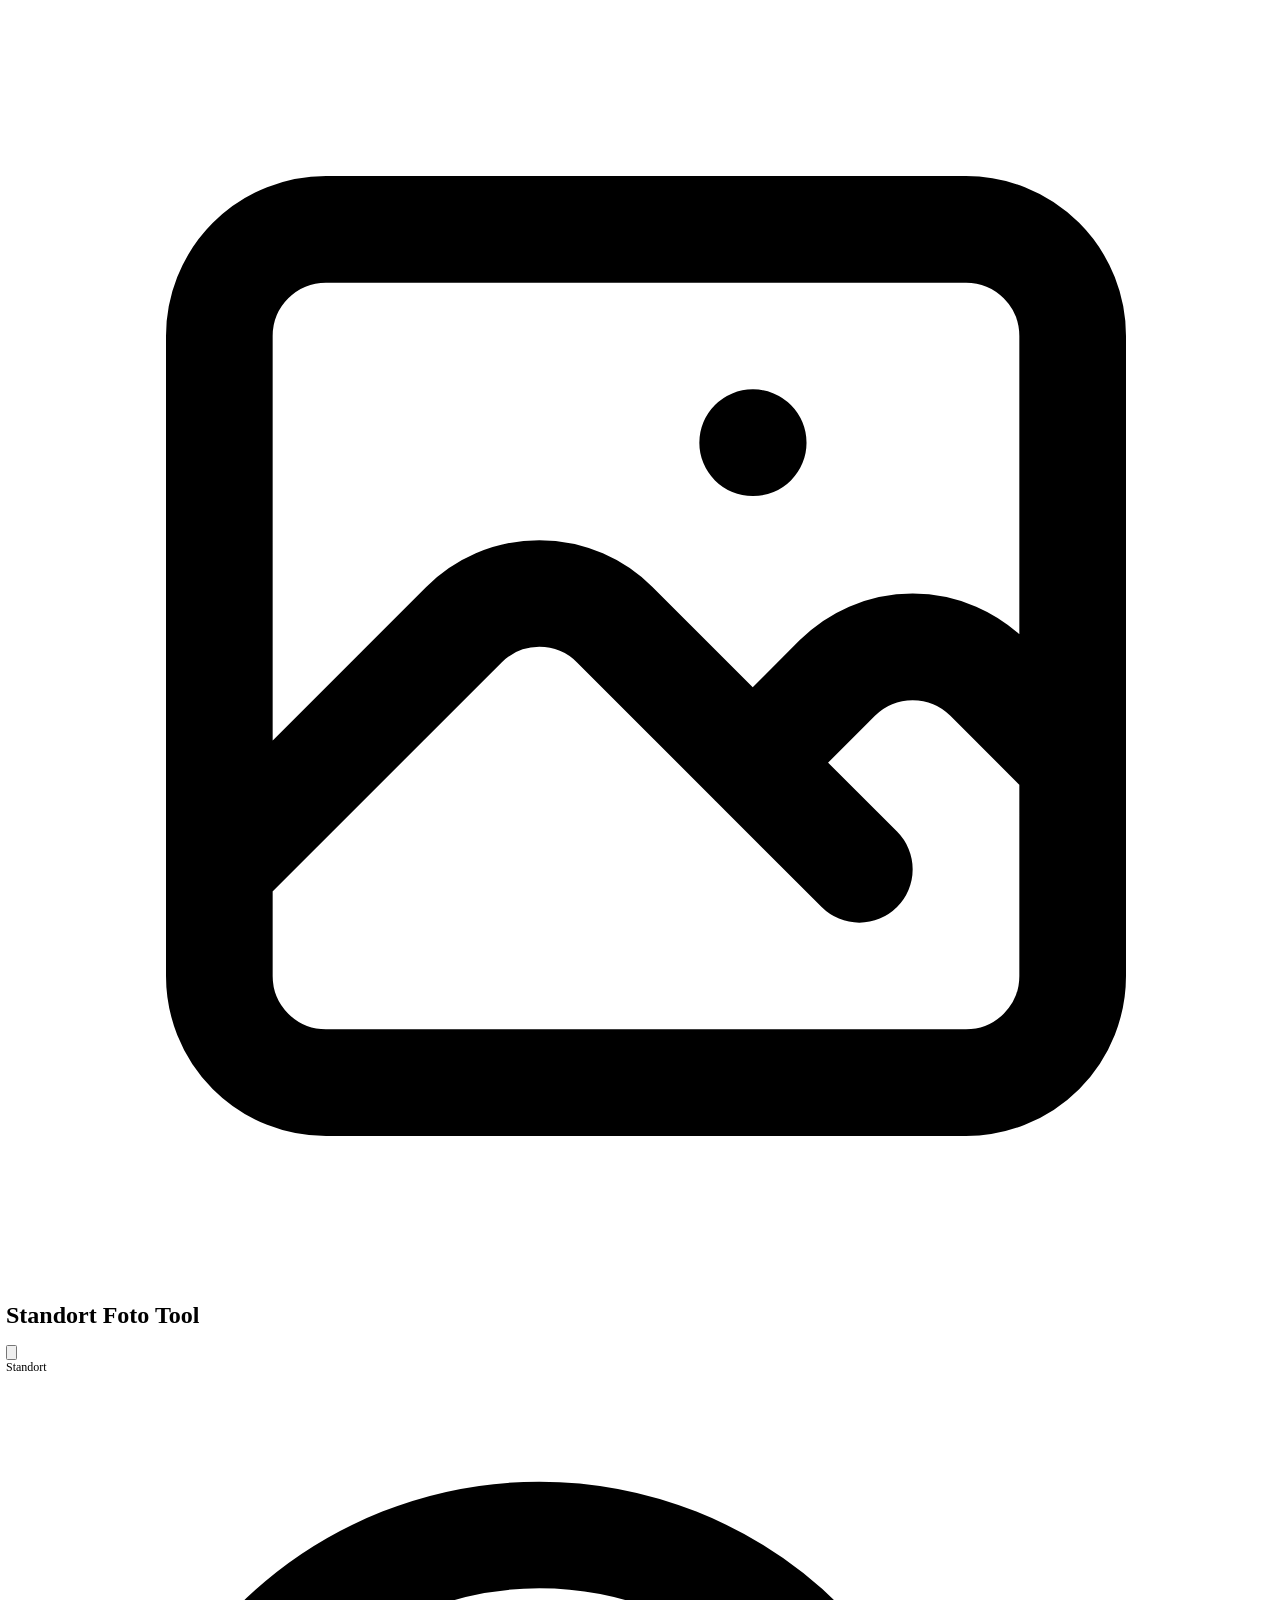
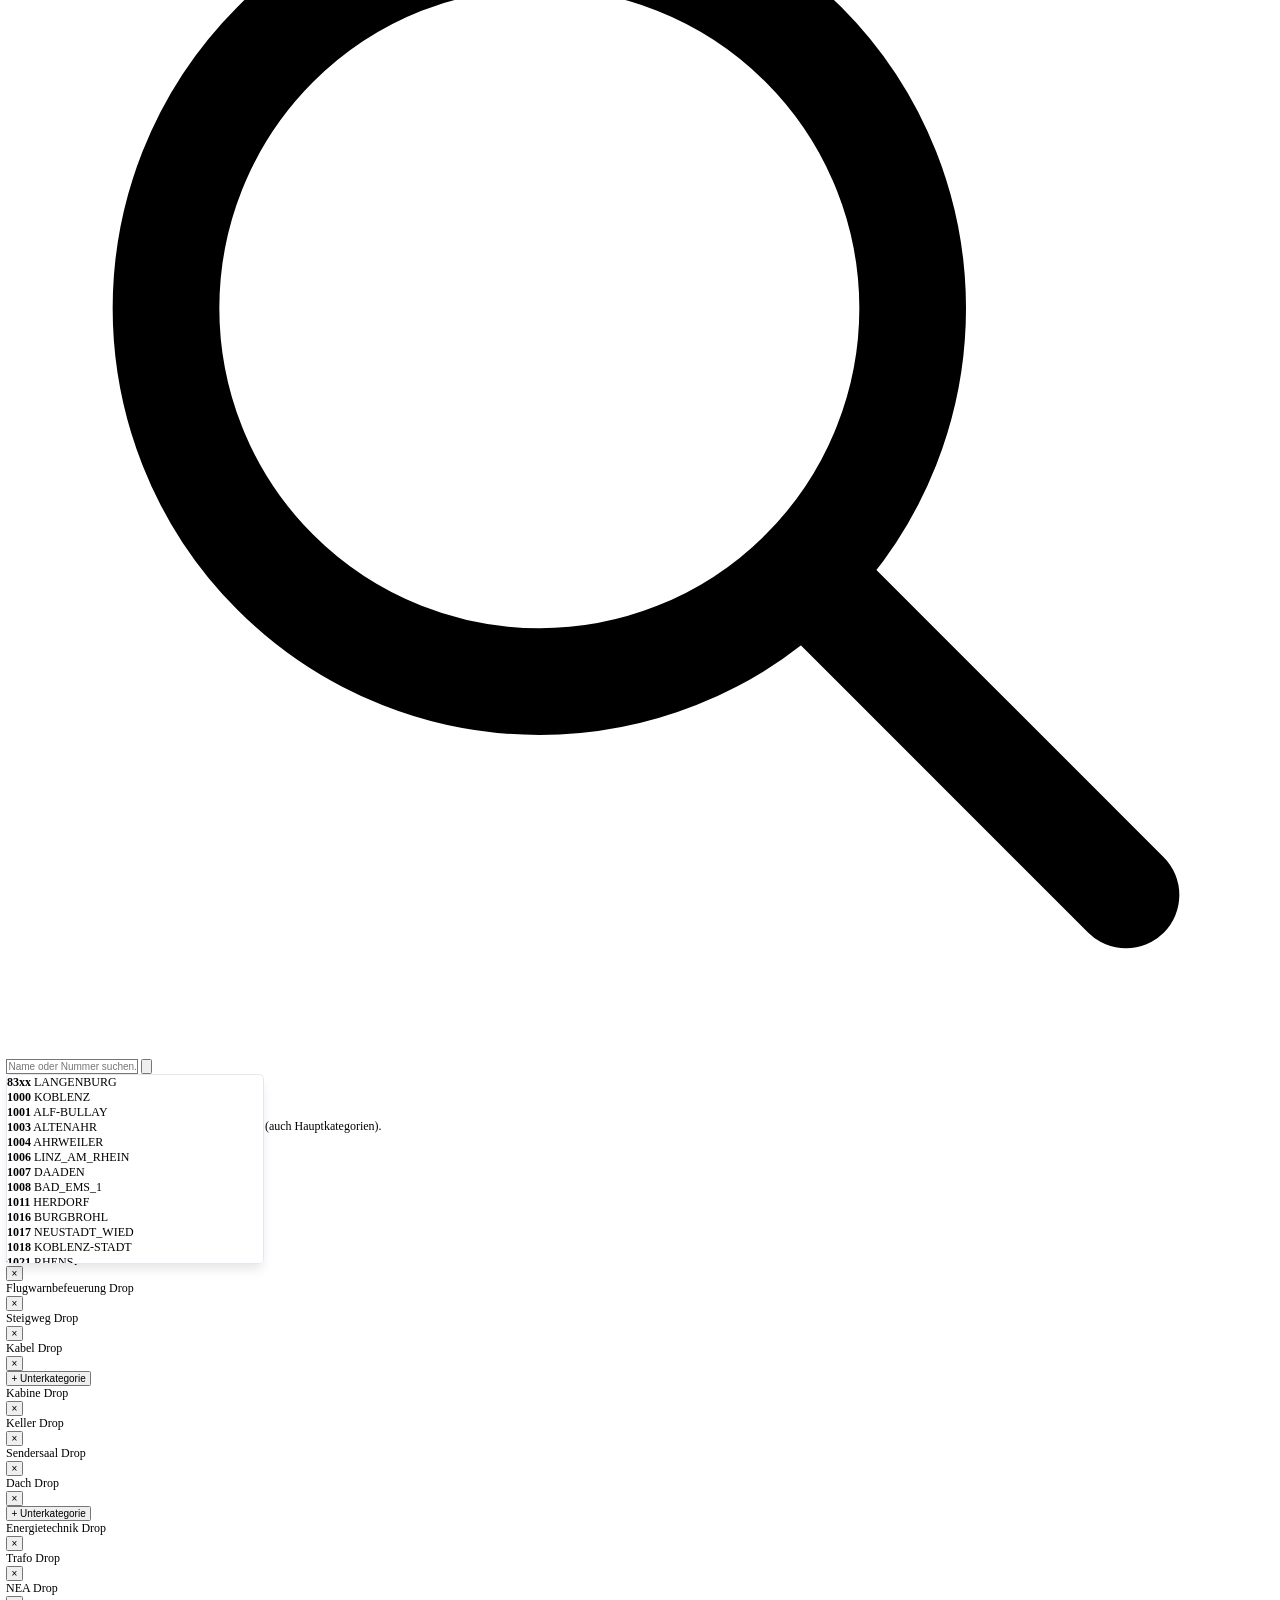
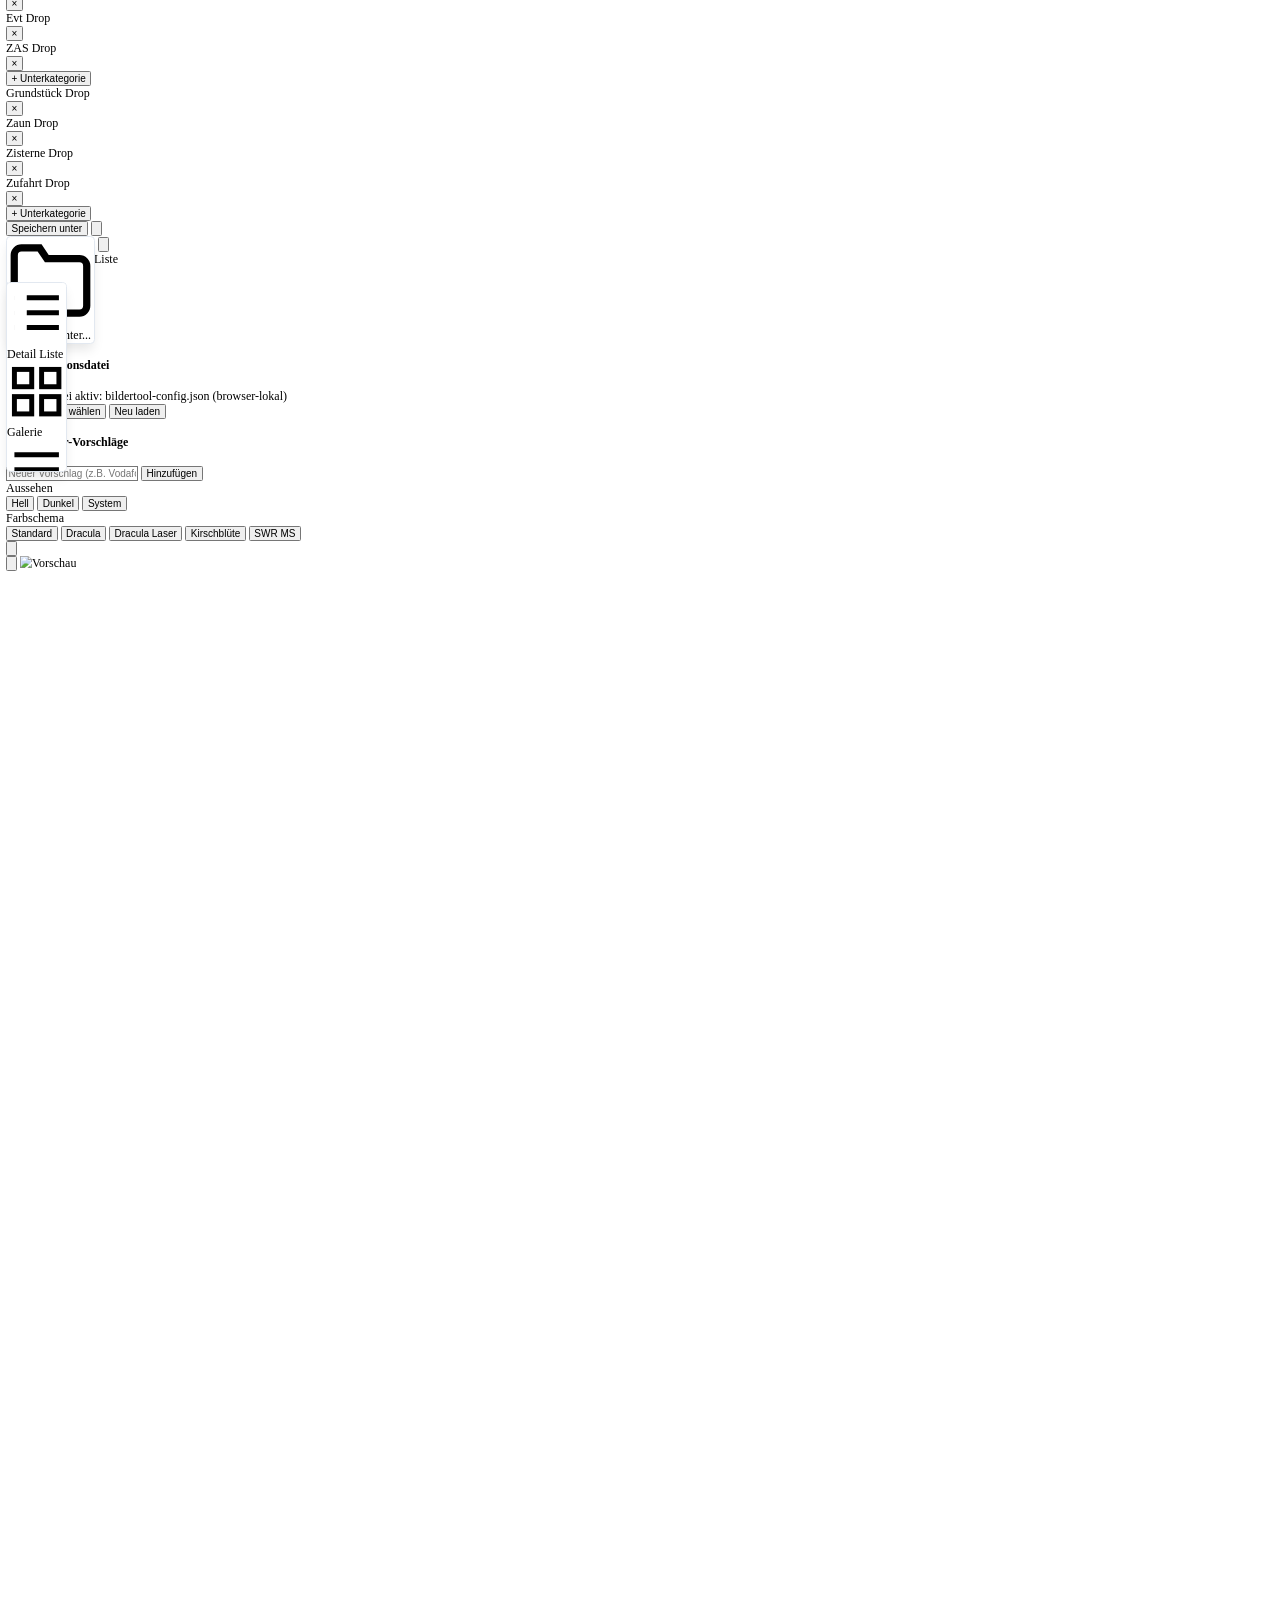
==== index.html @ aaa0185a "Rename Tool.html to index.html" ====
<!DOCTYPE html>
<html lang="de" class="light">

<head>
    <meta charset="UTF-8">
    <meta name="viewport" content="width=device-width, initial-scale=1.0">
    <title>Standort Foto Tool</title>
    <script src="https://cdn.tailwindcss.com"></script>
    <script src="tailwind-init.js"></script>
    <link rel="stylesheet" href="styles.css">
</head>

<body
    class="bg-slate-50 text-slate-900 dark:bg-oled dark:text-zinc-100 antialiased h-screen flex flex-col transition-colors duration-200 overflow-hidden">

    <!-- Navbar / Header -->
    <div
        class="px-4 md:px-8 py-3 flex justify-between items-center border-b border-slate-200 dark:border-zinc-800 bg-white dark:bg-zinc-950">
        <h1 class="text-xl font-semibold flex items-center gap-2">
            <svg class="h-6 w-auto text-blue-600 dark:text-blue-500" fill="none" viewBox="0 0 24 24"
                stroke="currentColor">
                <path stroke-linecap="round" stroke-linejoin="round" stroke-width="2"
                    d="M4 16l4.586-4.586a2 2 0 012.828 0L16 16m-2-2l1.586-1.586a2 2 0 012.828 0L20 14m-6-6h.01M6 20h12a2 2 0 002-2V6a2 2 0 00-2-2H6a2 2 0 00-2 2v12a2 2 0 002 2z">
                </path>
            </svg>
            Standort Foto Tool
        </h1>
        <div class="flex items-center gap-4">
            <button onclick="openSettings()"
                class="p-2 text-slate-500 hover:text-blue-600 dark:text-zinc-400 dark:hover:text-blue-400 transition-colors rounded-md hover:bg-slate-100 dark:hover:bg-zinc-800"
                title="Einstellungen">
                <svg class="w-5 h-5" fill="none" stroke="currentColor" viewBox="0 0 24 24">
                    <path stroke-linecap="round" stroke-linejoin="round" stroke-width="2"
                        d="M10.325 4.317c.426-1.756 2.924-1.756 3.35 0a1.724 1.724 0 002.573 1.066c1.543-.94 3.31.826 2.37 2.37a1.724 1.724 0 001.065 2.572c1.756.426 1.756 2.924 0 3.35a1.724 1.724 0 00-1.066 2.573c.94 1.543-.826 3.31-2.37 2.37a1.724 1.724 0 00-2.572 1.065c-.426 1.756-2.924 1.756-3.35 0a1.724 1.724 0 00-2.573-1.066c-1.543.94-3.31-.826-2.37-2.37a1.724 1.724 0 00-1.065-2.572c-1.756-.426-1.756-2.924 0-3.35a1.724 1.724 0 001.066-2.573c-.94-1.543.826-3.31 2.37-2.37.996.608 2.296.07 2.572-1.065z">
                    </path>
                    <path stroke-linecap="round" stroke-linejoin="round" stroke-width="2"
                        d="M15 12a3 3 0 11-6 0 3 3 0 016 0z"></path>
                </svg>
            </button>
        </div>
    </div>

    <!-- Main Content App -->
    <div
        class="flex-1 flex flex-col md:flex-row overflow-hidden mx-4 md:mx-8 my-4 border border-slate-200 dark:border-zinc-800 bg-white dark:bg-zinc-950 rounded-md shadow-sm">

        <!-- Linke Seite (Kategorien & Standort) -->
        <div
            class="w-full md:w-1/2 p-4 border-b md:border-b-0 md:border-r border-slate-200 dark:border-zinc-800 flex flex-col bg-slate-50/30 dark:bg-zinc-900/30">
            <div class="mb-3">
                <!-- Standort Suche -->
                <div class="relative">
                    <label
                        class="block text-[11px] font-semibold text-slate-500 dark:text-zinc-400 uppercase tracking-wide mb-1">Standort</label>
                    <div class="relative flex items-center">
                        <svg class="w-4 h-4 absolute left-3 text-slate-400" fill="none" stroke="currentColor"
                            viewBox="0 0 24 24">
                            <path stroke-linecap="round" stroke-linejoin="round" stroke-width="2"
                                d="M21 21l-6-6m2-5a7 7 0 11-14 0 7 7 0 0114 0z"></path>
                        </svg>
                        <input type="text" id="standortSelect" placeholder="Name oder Nummer suchen..."
                            autocomplete="off"
                            class="w-full py-1.5 pl-9 pr-8 text-sm bg-white dark:bg-zinc-900 border border-slate-300 dark:border-zinc-700 rounded-md focus:outline-none focus:border-blue-500 transition-colors dark:text-white" />
                        <button type="button" id="clearSearchBtn"
                            class="absolute right-2 text-slate-400 hover:text-red-500 hidden" title="Suche löschen">
                            <svg class="w-4 h-4" viewBox="0 0 24 24" fill="none" stroke="currentColor" stroke-width="2">
                                <path stroke-linecap="round" stroke-linejoin="round" d="M6 18L18 6M6 6l12 12"></path>
                            </svg>
                        </button>
                    </div>
                    <div id="standortDropdown" class="custom-dropdown hidden w-full mt-1"></div>
                </div>
            </div>


            <!-- Context Panel (Full Category Tree) -->
            <div id="context-panel" class="flex-1 bg-white dark:bg-zinc-900 border border-slate-200 dark:border-zinc-800 rounded-xl p-4 flex flex-col shadow-sm transition-all duration-300 overflow-y-auto">
                <h3 id="context-title" class="font-bold text-base text-slate-800 dark:text-zinc-100 mb-3 flex items-center gap-2">Bauteile & Kategorien</h3>
                <div id="context-chips" class="flex flex-col gap-2 content-start"></div>
            </div>
        </div>

        <!-- Rechte Seite (Liste & Galerie & Toolbar) -->
        <div class="w-full md:w-1/2 flex flex-col relative bg-white dark:bg-zinc-950">
            <!-- Toolbar -->
            <div
                class="p-3 md:p-4 border-b border-slate-200 dark:border-zinc-800 flex flex-wrap gap-3 justify-between items-center bg-slate-50/50 dark:bg-zinc-900/50">
                <div class="flex flex-wrap items-center gap-3 md:gap-4">

                    <!-- Speichern Split-Button -->
                    <div class="relative inline-flex items-center shadow-sm">
                        <button id="mainSaveBtn"
                            class="px-3 py-1.5 bg-blue-600 hover:bg-blue-700 text-white rounded-md font-medium transition-colors flex items-center gap-2 text-sm"
                            title="Bilder abspeichern">
                            Speichern unter
                        </button>
                        <button id="saveDropdownTrigger"
                            class="px-2 py-1.5 bg-blue-700 hover:bg-blue-800 text-white rounded-r-md border-l border-blue-800 transition-colors hidden"
                            title="Weitere Speicheroptionen">
                            <svg class="w-4 h-4" fill="none" stroke="currentColor" viewBox="0 0 24 24">
                                <path stroke-linecap="round" stroke-linejoin="round" stroke-width="2"
                                    d="M19 9l-7 7-7-7"></path>
                            </svg>
                        </button>
                        <div id="saveDropdownMenu"
                            class="custom-dropdown hidden absolute left-0 top-full mt-1 w-48 text-sm py-1 z-[51]">
                            <div id="saveAsMenuOption"
                                class="px-4 py-2 hover:bg-blue-50 dark:hover:bg-blue-900/20 cursor-pointer text-slate-700 dark:text-zinc-200 flex items-center gap-2">
                                <svg class="w-4 h-4" viewBox="0 0 24 24" fill="none" stroke="currentColor"
                                    stroke-width="2">
                                    <path
                                        d="M22 19a2 2 0 0 1-2 2H4a2 2 0 0 1-2-2V5a2 2 0 0 1 2-2h5l2 3h9a2 2 0 0 1 2 2z">
                                    </path>
                                </svg>
                                Speichern unter...
                            </div>
                        </div>
                    </div>

                    <div class="h-6 w-px bg-slate-300 dark:bg-zinc-700 hidden sm:block"></div>

                    <!-- Checkbox Komprimieren -->
                    <label
                        class="flex items-center gap-2 text-sm font-medium text-slate-700 dark:text-zinc-300 cursor-pointer select-none"
                        title="Beim Speichern die Dateigröße reduzieren">
                        <input type="checkbox" id="compressCheck"
                            class="w-4 h-4 text-blue-600 bg-white border-slate-300 rounded focus:ring-blue-500 dark:focus:ring-blue-600 dark:ring-offset-zinc-900 focus:ring-2 dark:bg-zinc-950 dark:border-zinc-700">
                        Komprimieren
                    </label>

                    <button id="clearAll"
                        class="p-1.5 bg-slate-100 dark:bg-zinc-800 border border-slate-300 dark:border-zinc-700 hover:bg-red-50 hover:text-red-600 hover:border-red-200 dark:hover:bg-red-900/20 dark:hover:border-red-800 dark:hover:text-red-400 text-slate-500 dark:text-zinc-400 rounded-md transition-colors"
                        title="Liste leeren">
                        <svg class="w-4 h-4" viewBox="0 0 24 24" fill="none" stroke="currentColor" stroke-width="2">
                            <polyline points="3 6 5 6 21 6"></polyline>
                            <path d="M19 6v14a2 2 0 0 1-2 2H7a2 2 0 0 1-2-2V6m3 0V4a2 2 0 0 1 2-2h4a2 2 0 0 1 2 2v2">
                            </path>
                        </svg>
                    </button>
                </div>

                <div class="flex items-center gap-3">
                    <span id="status"
                        class="text-xs text-slate-500 dark:text-zinc-400 font-medium truncate max-w-[120px] sm:max-w-[180px]">0
                        Dateien</span>
                    <!-- View Dropdown -->
                    <div class="relative">
                        <button id="viewDropdownTrigger"
                            class="p-1.5 bg-slate-100 dark:bg-zinc-800 border border-slate-300 dark:border-zinc-700 hover:bg-slate-200 dark:hover:bg-zinc-700 text-slate-600 dark:text-zinc-300 rounded-md transition-colors flex items-center justify-center w-8 h-8 shadow-sm"
                            title="Ansicht wechseln">
                            <!-- Icon JS -->
                        </button>
                        <div id="viewDropdownMenu"
                            class="custom-dropdown hidden absolute right-0 top-full mt-1 w-40 text-sm py-1 z-[51]">
                            <div class="view-option px-3 py-2 hover:bg-blue-50 dark:hover:bg-blue-900/20 cursor-pointer text-slate-700 dark:text-zinc-200 flex items-center gap-2"
                                data-view="list">
                                <svg class="w-4 h-4" viewBox="0 0 24 24" fill="none" stroke="currentColor"
                                    stroke-width="2">
                                    <path d="M8 6h13M8 12h13M8 18h13M3 6h.01M3 12h.01M3 18h.01" />
                                </svg>
                                Detail Liste
                            </div>
                            <div class="view-option px-3 py-2 hover:bg-blue-50 dark:hover:bg-blue-900/20 cursor-pointer text-slate-700 dark:text-zinc-200 flex items-center gap-2"
                                data-view="gallery">
                                <svg class="w-4 h-4" viewBox="0 0 24 24" fill="none" stroke="currentColor"
                                    stroke-width="2">
                                    <rect x="3" y="3" width="7" height="7"></rect>
                                    <rect x="14" y="3" width="7" height="7"></rect>
                                    <rect x="14" y="14" width="7" height="7"></rect>
                                    <rect x="3" y="14" width="7" height="7"></rect>
                                </svg>
                                Galerie
                            </div>
                            <div class="view-option px-3 py-2 hover:bg-blue-50 dark:hover:bg-blue-900/20 cursor-pointer text-slate-700 dark:text-zinc-200 flex items-center gap-2"
                                data-view="compact">
                                <svg class="w-4 h-4" viewBox="0 0 24 24" fill="none" stroke="currentColor"
                                    stroke-width="2">
                                    <line x1="3" y1="12" x2="21" y2="12"></line>
                                    <line x1="3" y1="6" x2="21" y2="6"></line>
                                    <line x1="3" y1="18" x2="21" y2="18"></line>
                                </svg>
                                Kompakt
                            </div>
                        </div>
                    </div>
                </div>
            </div>

            <div class="view-container flex-1 p-4 overflow-y-auto" id="fileListContainer">
                <!-- File List / Gallery JS -->
            </div>
        </div>
    </div>

    <input id="fileInput" type="file" accept="image/jpeg,.jpg,.jpeg,image/heic,image/heif,.heic,.heif" multiple hidden />

    <!-- Custom Autocomplete Dropdown (für Kommentare & Standorte) -->
    <div id="autocompleteDropdown" class="custom-dropdown hidden absolute w-56 text-sm"></div>

    <!-- EINSTELLUNGEN MODAL -->
    <div id="settingsModal"
        class="fixed inset-0 bg-slate-900/50 dark:bg-black/80 z-[60] hidden flex items-center justify-center p-4">
        <div
            class="bg-white dark:bg-zinc-900 rounded-md shadow-xl w-full max-w-xl border border-slate-200 dark:border-zinc-700 overflow-hidden flex flex-col">
            <div
                class="p-4 border-b border-slate-100 dark:border-zinc-800 flex justify-between items-center bg-slate-50 dark:bg-zinc-950">
                <h3 class="font-semibold text-slate-900 dark:text-zinc-100">Einstellungen</h3>
                <button onclick="closeSettings()"
                    class="text-slate-400 hover:text-slate-800 dark:hover:text-zinc-200"><svg class="w-5 h-5"
                        fill="none" stroke="currentColor" viewBox="0 0 24 24">
                        <path stroke-linecap="round" stroke-linejoin="round" stroke-width="2" d="M6 18L18 6M6 6l12 12">
                        </path>
                    </svg></button>
            </div>
            <div class="p-4 md:p-5 flex-1 overflow-y-auto space-y-4">
                <div class="rounded-md border border-slate-200 dark:border-zinc-800 bg-slate-50 dark:bg-zinc-950 p-3">
                    <div class="flex items-start justify-between gap-3">
                        <div>
                            <h4 class="text-sm font-semibold text-slate-900 dark:text-zinc-100">Konfigurationsdatei</h4>
                            <div id="configFileStatus" class="text-xs text-slate-600 dark:text-zinc-300 mt-1">Standarddatei wird geladen...</div>
                        </div>
                        <div class="flex gap-2 shrink-0">
                            <button id="chooseConfigFileBtn"
                                class="px-2.5 py-1.5 bg-slate-200 hover:bg-slate-300 dark:bg-zinc-800 dark:hover:bg-zinc-700 text-slate-700 dark:text-zinc-200 rounded text-xs font-medium transition-colors">Anderen Ort wählen</button>
                            <button id="reloadConfigFileBtn"
                                class="px-2.5 py-1.5 bg-slate-200 hover:bg-slate-300 dark:bg-zinc-800 dark:hover:bg-zinc-700 text-slate-700 dark:text-zinc-200 rounded text-xs font-medium transition-colors">Neu laden</button>
                        </div>
                    </div>
                </div>

                <div class="rounded-md border border-slate-200 dark:border-zinc-800 bg-white dark:bg-zinc-900 p-4">
                    <h4 class="text-sm font-semibold text-slate-900 dark:text-zinc-100 mb-3">Kommentar-Vorschläge</h4>
                    <div class="flex gap-2 mb-4">
                        <input type="text" id="newSuggestionInput" placeholder="Neuer Vorschlag (z.B. Vodafone)"
                            class="flex-1 p-2 rounded-md border border-slate-300 dark:border-zinc-700 bg-white dark:bg-zinc-950 text-slate-900 dark:text-zinc-100 focus:border-blue-500 outline-none text-sm">
                        <button onclick="addSuggestion()"
                            class="px-4 py-2 bg-blue-600 hover:bg-blue-700 text-white rounded-md text-sm font-medium transition-colors">Hinzufügen</button>
                    </div>
                    <div id="suggestionsList"
                        class="flex flex-col gap-2 border border-slate-200 dark:border-zinc-800 rounded-md p-2 bg-slate-50 dark:bg-zinc-950 max-h-64 overflow-y-auto">
                        <!-- JS befüllt Liste -->
                    </div>
                </div>
            </div>
        </div>
    </div>

    <div class="fixed right-4 bottom-4 z-[65] flex flex-col items-end gap-2">
        <div id="themeContextMenu" class="hidden w-72 rounded-md border border-slate-200 dark:border-zinc-700 bg-white/95 dark:bg-zinc-900/95 backdrop-blur shadow-xl p-3">
            <div class="mb-3">
                <div class="text-[11px] font-semibold uppercase tracking-wide text-slate-500 dark:text-zinc-400 mb-2">Aussehen</div>
                <div class="grid grid-cols-3 gap-2">
                    <button id="btn-appearance-light" onclick="changeAppearance('light')" class="py-1.5 px-2 text-xs font-medium rounded border border-slate-300 dark:border-zinc-700 bg-white dark:bg-zinc-900 text-slate-700 dark:text-zinc-300 hover:bg-slate-50 dark:hover:bg-zinc-800 transition-colors">Hell</button>
                    <button id="btn-appearance-dark" onclick="changeAppearance('dark')" class="py-1.5 px-2 text-xs font-medium rounded border border-slate-300 dark:border-zinc-700 bg-white dark:bg-zinc-900 text-slate-700 dark:text-zinc-300 hover:bg-slate-50 dark:hover:bg-zinc-800 transition-colors">Dunkel</button>
                    <button id="btn-appearance-system" onclick="changeAppearance('system')" class="py-1.5 px-2 text-xs font-medium rounded border border-slate-300 dark:border-zinc-700 bg-white dark:bg-zinc-900 text-slate-700 dark:text-zinc-300 hover:bg-slate-50 dark:hover:bg-zinc-800 transition-colors">System</button>
                </div>
            </div>
            <div>
                <div class="text-[11px] font-semibold uppercase tracking-wide text-slate-500 dark:text-zinc-400 mb-2">Farbschema</div>
                <div class="grid grid-cols-2 gap-2">
                    <button id="btn-theme-standard" onclick="changeColorTheme('standard')" class="py-1.5 px-2 text-xs font-medium rounded border border-slate-300 dark:border-zinc-700 bg-white dark:bg-zinc-900 text-slate-700 dark:text-zinc-300 hover:bg-slate-50 dark:hover:bg-zinc-800 transition-colors">Standard</button>
                    <button id="btn-theme-dracula" onclick="changeColorTheme('dracula')" class="py-1.5 px-2 text-xs font-medium rounded border border-slate-300 dark:border-zinc-700 bg-white dark:bg-zinc-900 text-slate-700 dark:text-zinc-300 hover:bg-slate-50 dark:hover:bg-zinc-800 transition-colors">Dracula</button>
                    <button id="btn-theme-dracula-laser" onclick="changeColorTheme('dracula-laser')" class="py-1.5 px-2 text-xs font-medium rounded border border-slate-300 dark:border-zinc-700 bg-white dark:bg-zinc-900 text-slate-700 dark:text-zinc-300 hover:bg-slate-50 dark:hover:bg-zinc-800 transition-colors">Dracula Laser</button>
                    <button id="btn-theme-kirschbluete" onclick="changeColorTheme('kirschbluete')" class="py-1.5 px-2 text-xs font-medium rounded border border-slate-300 dark:border-zinc-700 bg-white dark:bg-zinc-900 text-slate-700 dark:text-zinc-300 hover:bg-slate-50 dark:hover:bg-zinc-800 transition-colors">Kirschblüte</button>
                    <button id="btn-theme-swr-ms" onclick="changeColorTheme('swr-ms')" class="py-1.5 px-2 text-xs font-medium rounded border border-slate-300 dark:border-zinc-700 bg-white dark:bg-zinc-900 text-slate-700 dark:text-zinc-300 hover:bg-slate-50 dark:hover:bg-zinc-800 transition-colors col-span-2">SWR MS</button>
                </div>
            </div>
        </div>

        <button id="themeMenuToggle"
            class="p-2 rounded-full border border-slate-300 dark:border-zinc-700 bg-white dark:bg-zinc-900 shadow-md text-slate-600 dark:text-zinc-300 hover:text-blue-600 dark:hover:text-blue-400 hover:border-blue-400 transition-colors"
            title="Design-Menü öffnen" onclick="toggleThemeContextMenu(event)">
            <svg class="w-5 h-5" viewBox="0 0 24 24" fill="none" stroke="currentColor" stroke-width="2">
                <circle cx="13.5" cy="6.5" r="2.5"></circle>
                <circle cx="6.5" cy="12" r="2.5"></circle>
                <circle cx="13.5" cy="17.5" r="2.5"></circle>
                <circle cx="18" cy="12" r="2.5"></circle>
            </svg>
        </button>
    </div>

    <!-- PREVIEW MODAL -->
    <div id="previewModal"
        class="fixed inset-0 bg-zinc-950/95 z-[70] hidden flex-col items-center justify-center p-4 backdrop-blur-sm transition-opacity"
        onclick="if(event.target===this) closePreview()">
        <button onclick="closePreview()"
            class="absolute top-4 right-4 text-slate-400 hover:text-white p-2 rounded-full hover:bg-white/10 transition-colors">
            <svg class="w-8 h-8" fill="none" stroke="currentColor" viewBox="0 0 24 24">
                <path stroke-linecap="round" stroke-linejoin="round" stroke-width="2" d="M6 18L18 6M6 6l12 12"></path>
            </svg>
        </button>
        <img id="previewImage" class="max-h-[70vh] max-w-full object-contain rounded-md shadow-2xl mb-6" src=""
            alt="Vorschau" />
        <div class="text-center w-full max-w-2xl bg-zinc-900 border border-zinc-800 p-4 rounded-lg shadow-xl cursor-default"
            onclick="event.stopPropagation()">
            <div id="previewNewName" class="text-blue-400 font-mono text-base md:text-lg font-bold truncate mb-1.5">
            </div>
            <div id="previewPath" class="text-zinc-200 text-xs md:text-sm truncate"></div>
            <div id="previewOldName" class="text-zinc-500 text-xs md:text-sm truncate mt-0.5"></div>
        </div>
    </div>

    <script src="standorte.js"></script>
    <script src="site-2d.js"></script>
    <script src="https://cdn.jsdelivr.net/npm/heic2any/dist/heic2any.min.js"></script>
    <script src="app.js"></script>

</body>

</html>
---- styles.css ----
/* Globale UI-Skalierung – entspricht Browser-Zoom 75% */
:root {
    --ui-zoom: 0.75;
}

html {
    zoom: var(--ui-zoom);
}

body {
    min-height: calc(100vh / var(--ui-zoom));
    min-width: calc(100vw / var(--ui-zoom));
}

/* Custom Styles für bearbeitbare Felder und Dropdowns */
.editable-segment {
    display: inline-block;
    padding: 2px 6px;
    border-radius: 4px;
    background: transparent;
    border: 1px solid transparent;
    cursor: text;
    transition: all 0.2s;
    outline: none;
    min-width: 20px;
}

.editable-segment:hover {
    background: rgba(148, 163, 184, 0.2);
}

.editable-segment:focus {
    background: rgba(59, 130, 246, 0.1);
    color: #2563eb;
    border-color: #93c5fd;
}

.dark .editable-segment:focus {
    color: #60a5fa;
    border-color: #3b82f6;
    background: rgba(59, 130, 246, 0.2);
}

.placeholder {
    color: #94a3b8;
    font-style: italic;
}

.dark .placeholder {
    color: #52525b;
}

/* Such-Dropdown */
.custom-dropdown {
    position: absolute;
    z-index: 50;
    background: white;
    border: 1px solid #e2e8f0;
    border-radius: 0.375rem;
    box-shadow: 0 10px 15px -3px rgba(0, 0, 0, 0.1);
    max-height: 250px;
    overflow-y: auto;
}

.dark .custom-dropdown {
    background: #18181b;
    border-color: #27272a;
}

/* Globale Scrollbar Styles (Fix für Dark Mode weiße Ränder) */
::-webkit-scrollbar {
    width: 8px;
    height: 8px;
}

::-webkit-scrollbar-track {
    background: transparent;
}

::-webkit-scrollbar-thumb {
    background: #cbd5e1;
    border-radius: 4px;
}

html.dark ::-webkit-scrollbar-track {
    background: #09090b;
}

html.dark ::-webkit-scrollbar-thumb {
    background: #3f3f46;
}

.dark .view-container::-webkit-scrollbar-track,
.dark .categories-grid::-webkit-scrollbar-track {
    background: transparent;
}
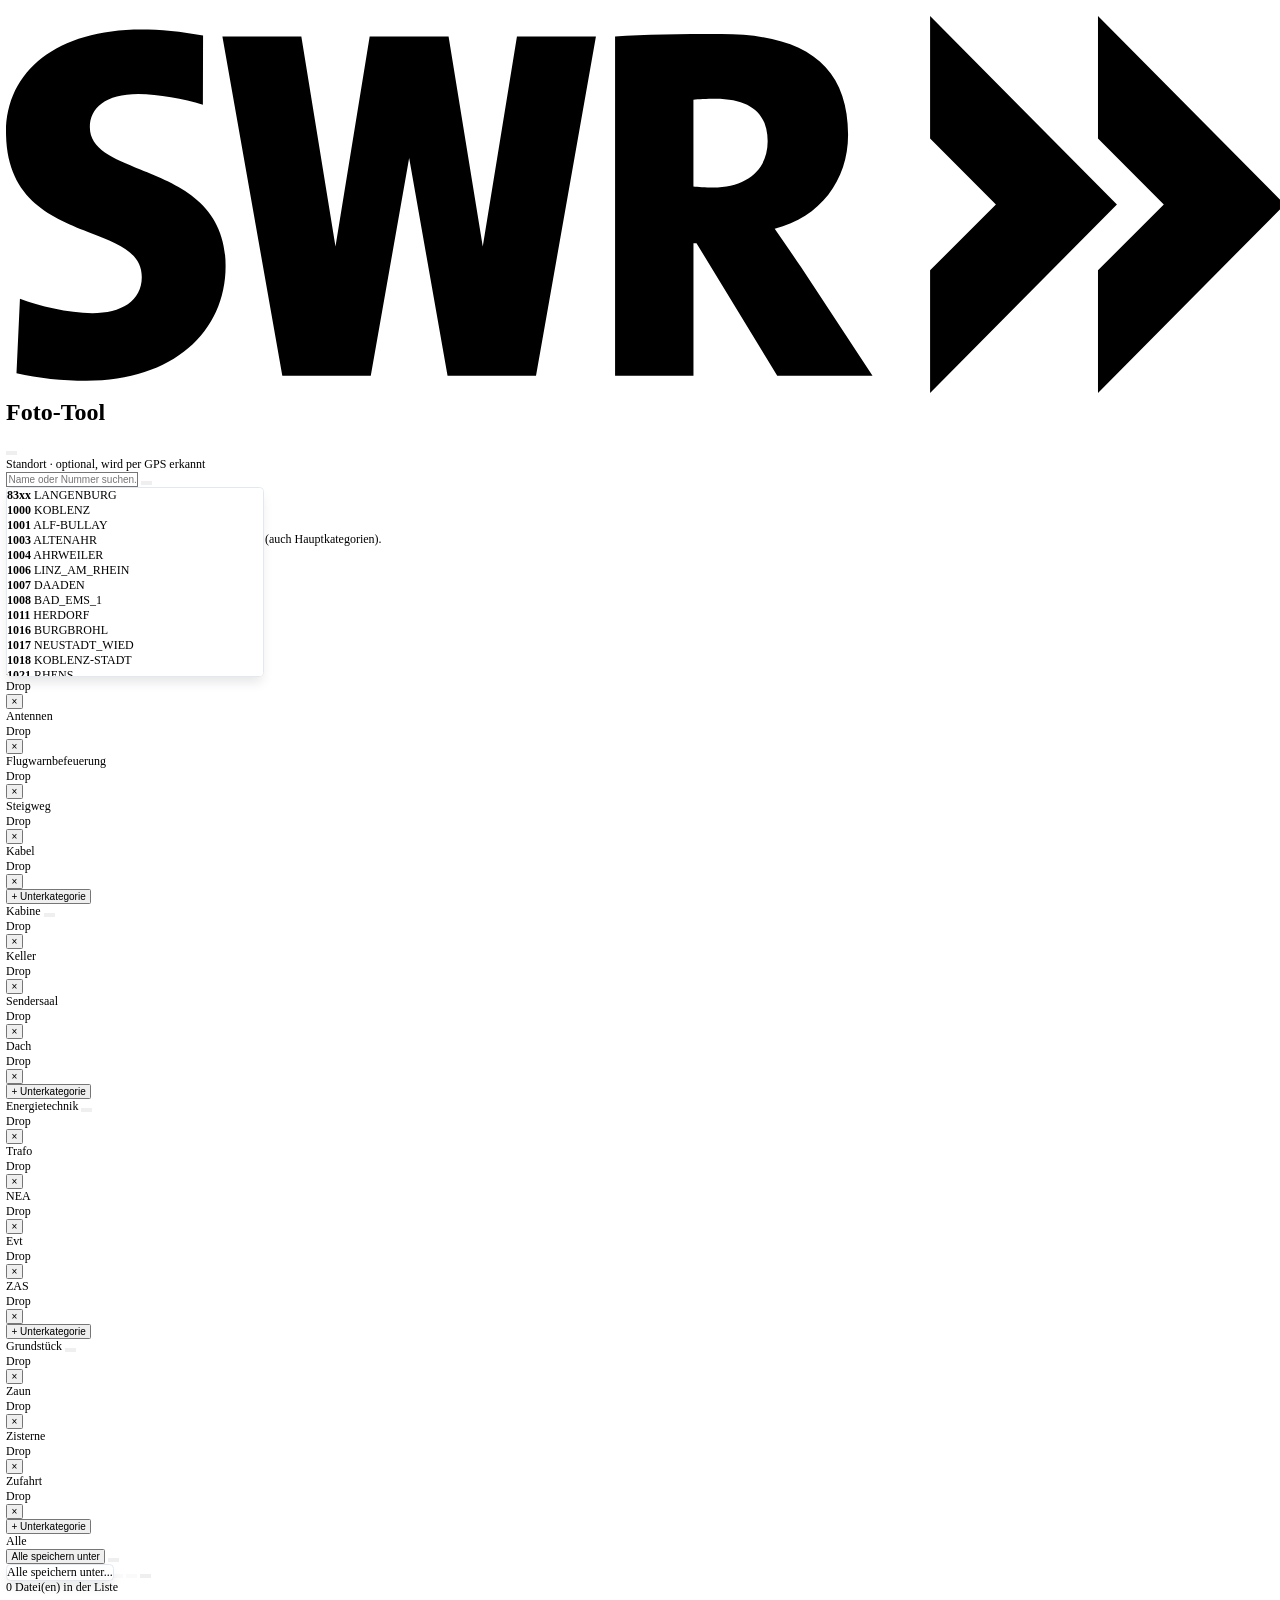
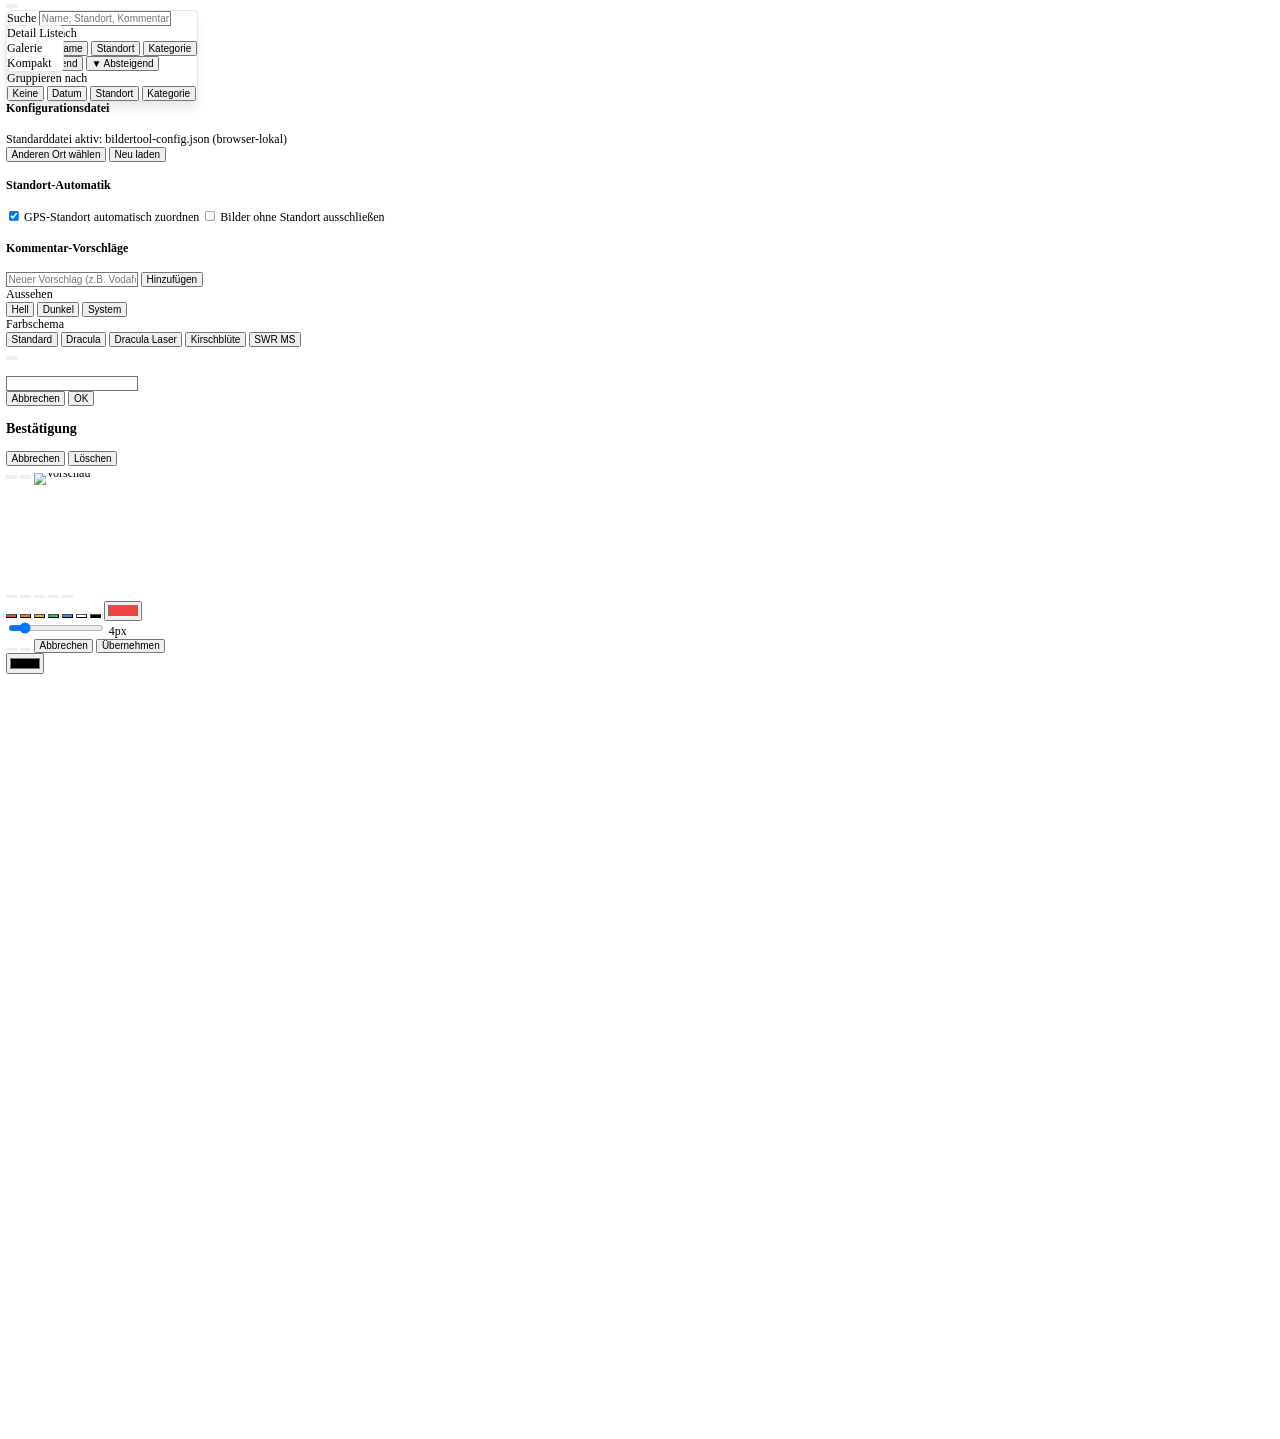
==== commit a7b0a428: "a lot of changes" ====
--- a/index.html
+++ b/index.html
@@ -6,7 +6,8 @@
     <meta name="viewport" content="width=device-width, initial-scale=1.0">
     <title>Standort Foto Tool</title>
     <script src="https://cdn.tailwindcss.com"></script>
-    <script src="tailwind-init.js"></script>
+    <script src="js/tailwind-init.js"></script>
+    <link rel="stylesheet" href="https://cdn.jsdelivr.net/npm/@mdi/font@7.4.47/css/materialdesignicons.min.css">
     <link rel="stylesheet" href="styles.css">
 </head>
 
@@ -16,26 +17,29 @@
     <!-- Navbar / Header -->
     <div
         class="px-4 md:px-8 py-3 flex justify-between items-center border-b border-slate-200 dark:border-zinc-800 bg-white dark:bg-zinc-950">
-        <h1 class="text-xl font-semibold flex items-center gap-2">
-            <svg class="h-6 w-auto text-blue-600 dark:text-blue-500" fill="none" viewBox="0 0 24 24"
-                stroke="currentColor">
-                <path stroke-linecap="round" stroke-linejoin="round" stroke-width="2"
-                    d="M4 16l4.586-4.586a2 2 0 012.828 0L16 16m-2-2l1.586-1.586a2 2 0 012.828 0L20 14m-6-6h.01M6 20h12a2 2 0 002-2V6a2 2 0 00-2-2H6a2 2 0 00-2 2v12a2 2 0 002 2z">
-                </path>
-            </svg>
-            Standort Foto Tool
+        <h1 class="text-xl font-semibold flex items-center gap-2 truncate">
+                    <svg class="h-7 w-auto shrink-0" xmlns="http://www.w3.org/2000/svg" viewBox="0 0 815 240" style="overflow:hidden">
+                        <!-- Arrows rendered first so letters layer on top while they emerge -->
+                        <g class="swr-arrow-1 text-slate-900 dark:text-zinc-100" fill="currentColor">
+                            <path d="m588.391 240 118.971-120L588.391 0v78.074L630.302 120l-41.911 41.926V240Z"/>
+                        </g>
+                        <g class="swr-arrow-2 text-slate-900 dark:text-zinc-100" fill="currentColor">
+                            <path d="M695.294 78.074V0l118.97 120-118.97 120v-78.074L737.204 120l-41.91-41.926Z"/>
+                        </g>
+                        <!-- SWR letters slide up from bottom -->
+                        <g class="swr-letters text-slate-900 dark:text-zinc-100" fill="currentColor">
+                            <path d="M303.562 146.776l21.765-133.7402h50.293L337.466 229.078h-56.327L256.697 90.4052 232.254 229.078h-56.327L137.773 13.0358h50.269l21.743 133.7402L231.55 13.0358h50.246l21.766 133.7402Z"/>
+                            <path d="M489.449 135.408c5.752 8.315 11.2 16.301 16.647 24.287l45.644 69.383h-60.671l-51.42-84.416h-1.926v84.393h-49.917V13.1063c18.244-1.2684 41.606-1.5972 67.598-1.5972 51.02 0 80.769 18.3206 80.769 64.1221 0 29.0778-17.915 52.7538-46.724 59.7768Zm-39.211-26.236c21.225 0 34.726-11.1802 34.726-29.4069 0-16.9348-9.979-27.1756-33.435-27.1521-5.142 0-10.941.3054-13.829.6342v55.2908c2.583.305 7.725.634 12.538.634Z"/>
+                            <path d="M139.816 159.154c0 41.95-33.529 73.071-88.659 73.071-15.0269 0-30.7347-1.597-44.49366-4.815l2.20708-47.328c12.13888 4.486 30.42938 9.137 46.09028 9.137 18.314 0 31.486-7.681 31.486-23.042 0-15.404-14.8508-21.164-32.2422-27.91C30.0415 128.895.974344 117.62.0186443 75.9366-.897056 35.3494 31.9742 8.52613 86.1414 8.52613c11.505 0 25.8746 1.26835 39.3286 3.85207l-.118 44.0634c-12.139-3.5232-28.3161-6.7411-41.1124-6.7411-20.8967 0-30.8521 8.9489-30.8521 21.1157 0 13.9038 14.7894 19.8656 32.1325 26.8568 24.582 9.91 54.296 21.887 54.296 61.481Z"/>
+                        </g>
+                    </svg>
+                    <span class="truncate swr-title">Foto-Tool</span>
         </h1>
         <div class="flex items-center gap-4">
             <button onclick="openSettings()"
                 class="p-2 text-slate-500 hover:text-blue-600 dark:text-zinc-400 dark:hover:text-blue-400 transition-colors rounded-md hover:bg-slate-100 dark:hover:bg-zinc-800"
                 title="Einstellungen">
-                <svg class="w-5 h-5" fill="none" stroke="currentColor" viewBox="0 0 24 24">
-                    <path stroke-linecap="round" stroke-linejoin="round" stroke-width="2"
-                        d="M10.325 4.317c.426-1.756 2.924-1.756 3.35 0a1.724 1.724 0 002.573 1.066c1.543-.94 3.31.826 2.37 2.37a1.724 1.724 0 001.065 2.572c1.756.426 1.756 2.924 0 3.35a1.724 1.724 0 00-1.066 2.573c.94 1.543-.826 3.31-2.37 2.37a1.724 1.724 0 00-2.572 1.065c-.426 1.756-2.924 1.756-3.35 0a1.724 1.724 0 00-2.573-1.066c-1.543.94-3.31-.826-2.37-2.37a1.724 1.724 0 00-1.065-2.572c-1.756-.426-1.756-2.924 0-3.35a1.724 1.724 0 001.066-2.573c-.94-1.543.826-3.31 2.37-2.37.996.608 2.296.07 2.572-1.065z">
-                    </path>
-                    <path stroke-linecap="round" stroke-linejoin="round" stroke-width="2"
-                        d="M15 12a3 3 0 11-6 0 3 3 0 016 0z"></path>
-                </svg>
+                <i class="mdi mdi-cog text-xl"></i>
             </button>
         </div>
     </div>
@@ -45,27 +49,19 @@
         class="flex-1 flex flex-col md:flex-row overflow-hidden mx-4 md:mx-8 my-4 border border-slate-200 dark:border-zinc-800 bg-white dark:bg-zinc-950 rounded-md shadow-sm">
 
         <!-- Linke Seite (Kategorien & Standort) -->
-        <div
-            class="w-full md:w-1/2 p-4 border-b md:border-b-0 md:border-r border-slate-200 dark:border-zinc-800 flex flex-col bg-slate-50/30 dark:bg-zinc-900/30">
-            <div class="mb-3">
-                <!-- Standort Suche -->
+        <div id="categoriesPanel"
+            class="w-full md:flex-none p-4 border-b md:border-b-0 border-slate-200 dark:border-zinc-800 flex flex-col bg-slate-50/30 dark:bg-zinc-900/30 overflow-hidden">
+            <div class="mb-2">
+                <!-- Standort Suche (manuell; normalerweise per GPS automatisch) -->
                 <div class="relative">
-                    <label
-                        class="block text-[11px] font-semibold text-slate-500 dark:text-zinc-400 uppercase tracking-wide mb-1">Standort</label>
+                    <label class="block text-[10px] font-medium text-slate-400 dark:text-zinc-500 mb-1">Standort <span class="font-normal italic">· optional, wird per GPS erkannt</span></label>
                     <div class="relative flex items-center">
-                        <svg class="w-4 h-4 absolute left-3 text-slate-400" fill="none" stroke="currentColor"
-                            viewBox="0 0 24 24">
-                            <path stroke-linecap="round" stroke-linejoin="round" stroke-width="2"
-                                d="M21 21l-6-6m2-5a7 7 0 11-14 0 7 7 0 0114 0z"></path>
-                        </svg>
-                        <input type="text" id="standortSelect" placeholder="Name oder Nummer suchen..."
-                            autocomplete="off"
-                            class="w-full py-1.5 pl-9 pr-8 text-sm bg-white dark:bg-zinc-900 border border-slate-300 dark:border-zinc-700 rounded-md focus:outline-none focus:border-blue-500 transition-colors dark:text-white" />
+                        <i class="mdi mdi-magnify absolute left-2.5 text-slate-300 dark:text-zinc-600 text-sm"></i>
+                        <input type="text" id="standortSelect" placeholder="Name oder Nummer suchen..." autocomplete="off"
+                            class="w-full py-1 pl-8 pr-8 text-xs bg-white dark:bg-zinc-900 border border-slate-200 dark:border-zinc-800 rounded focus:outline-none focus:border-blue-400 transition-colors text-slate-600 dark:text-zinc-300" />
                         <button type="button" id="clearSearchBtn"
-                            class="absolute right-2 text-slate-400 hover:text-red-500 hidden" title="Suche löschen">
-                            <svg class="w-4 h-4" viewBox="0 0 24 24" fill="none" stroke="currentColor" stroke-width="2">
-                                <path stroke-linecap="round" stroke-linejoin="round" d="M6 18L18 6M6 6l12 12"></path>
-                            </svg>
+                            class="absolute right-2 text-slate-300 dark:text-zinc-600 hover:text-red-400 hidden" title="Suche löschen">
+                            <i class="mdi mdi-close text-sm"></i>
                         </button>
                     </div>
                     <div id="standortDropdown" class="custom-dropdown hidden w-full mt-1"></div>
@@ -80,8 +76,16 @@
             </div>
         </div>
 
+        <!-- Resizable Divider -->
+        <div id="resizeDivider" class="hidden md:flex items-center justify-center w-2 cursor-col-resize hover:bg-blue-400/20 transition-colors shrink-0 group select-none" title="Panel verschieben">
+            <div class="w-0.5 h-8 rounded-full bg-slate-300 dark:bg-zinc-600 group-hover:bg-blue-400 transition-colors"></div>
+        </div>
         <!-- Rechte Seite (Liste & Galerie & Toolbar) -->
-        <div class="w-full md:w-1/2 flex flex-col relative bg-white dark:bg-zinc-950">
+        <div id="listPanel" class="w-full md:flex-1 flex flex-col relative bg-white dark:bg-zinc-950 overflow-hidden">
+            <!-- Tab Bar -->
+            <div id="tabBar" class="flex items-center border-b border-slate-200 dark:border-zinc-800 bg-slate-50 dark:bg-zinc-900 px-2 pt-1 overflow-x-auto shrink-0 min-h-[38px]">
+                <!-- Tabs rendered by JS -->
+            </div>
             <!-- Toolbar -->
             <div
                 class="p-3 md:p-4 border-b border-slate-200 dark:border-zinc-800 flex flex-wrap gap-3 justify-between items-center bg-slate-50/50 dark:bg-zinc-900/50">
@@ -92,27 +96,19 @@
                         <button id="mainSaveBtn"
                             class="px-3 py-1.5 bg-blue-600 hover:bg-blue-700 text-white rounded-md font-medium transition-colors flex items-center gap-2 text-sm"
                             title="Bilder abspeichern">
-                            Speichern unter
+                            Alle speichern
                         </button>
                         <button id="saveDropdownTrigger"
                             class="px-2 py-1.5 bg-blue-700 hover:bg-blue-800 text-white rounded-r-md border-l border-blue-800 transition-colors hidden"
                             title="Weitere Speicheroptionen">
-                            <svg class="w-4 h-4" fill="none" stroke="currentColor" viewBox="0 0 24 24">
-                                <path stroke-linecap="round" stroke-linejoin="round" stroke-width="2"
-                                    d="M19 9l-7 7-7-7"></path>
-                            </svg>
+                            <i class="mdi mdi-chevron-down text-base"></i>
                         </button>
                         <div id="saveDropdownMenu"
                             class="custom-dropdown hidden absolute left-0 top-full mt-1 w-48 text-sm py-1 z-[51]">
                             <div id="saveAsMenuOption"
                                 class="px-4 py-2 hover:bg-blue-50 dark:hover:bg-blue-900/20 cursor-pointer text-slate-700 dark:text-zinc-200 flex items-center gap-2">
-                                <svg class="w-4 h-4" viewBox="0 0 24 24" fill="none" stroke="currentColor"
-                                    stroke-width="2">
-                                    <path
-                                        d="M22 19a2 2 0 0 1-2 2H4a2 2 0 0 1-2-2V5a2 2 0 0 1 2-2h5l2 3h9a2 2 0 0 1 2 2z">
-                                    </path>
-                                </svg>
-                                Speichern unter...
+                                <i class="mdi mdi-content-save-all text-base"></i>
+                                Alle speichern unter...
                             </div>
                         </div>
                     </div>
@@ -128,14 +124,27 @@
                         Komprimieren
                     </label>
 
+                    <!-- Schnellimport -->
+                    <button id="quickImportBtn"
+                        class="p-1.5 bg-slate-100 dark:bg-zinc-800 border border-slate-300 dark:border-zinc-700 hover:bg-blue-50 hover:text-blue-600 hover:border-blue-200 dark:hover:bg-blue-900/20 dark:hover:border-blue-800 dark:hover:text-blue-400 text-slate-500 dark:text-zinc-400 rounded-md transition-colors"
+                        title="Dateien / Ordner importieren (ohne Kategorie)">
+                        <i class="mdi mdi-upload text-base"></i>
+                    </button>
+                    <button id="undoBtn" disabled
+                        class="p-1.5 bg-slate-100 dark:bg-zinc-800 border border-slate-300 dark:border-zinc-700 hover:bg-slate-200 dark:hover:bg-zinc-700 text-slate-500 dark:text-zinc-400 rounded-md transition-colors disabled:opacity-30 disabled:cursor-not-allowed"
+                        title="Rükgängig (Strg+Z)">
+                        <i class="mdi mdi-undo text-base"></i>
+                    </button>
+                    <button id="redoBtn" disabled
+                        class="p-1.5 bg-slate-100 dark:bg-zinc-800 border border-slate-300 dark:border-zinc-700 hover:bg-slate-200 dark:hover:bg-zinc-700 text-slate-500 dark:text-zinc-400 rounded-md transition-colors disabled:opacity-30 disabled:cursor-not-allowed"
+                        title="Wiederholen (Strg+Y)">
+                        <i class="mdi mdi-redo text-base"></i>
+                    </button>
+
                     <button id="clearAll"
                         class="p-1.5 bg-slate-100 dark:bg-zinc-800 border border-slate-300 dark:border-zinc-700 hover:bg-red-50 hover:text-red-600 hover:border-red-200 dark:hover:bg-red-900/20 dark:hover:border-red-800 dark:hover:text-red-400 text-slate-500 dark:text-zinc-400 rounded-md transition-colors"
                         title="Liste leeren">
-                        <svg class="w-4 h-4" viewBox="0 0 24 24" fill="none" stroke="currentColor" stroke-width="2">
-                            <polyline points="3 6 5 6 21 6"></polyline>
-                            <path d="M19 6v14a2 2 0 0 1-2 2H7a2 2 0 0 1-2-2V6m3 0V4a2 2 0 0 1 2-2h4a2 2 0 0 1 2 2v2">
-                            </path>
-                        </svg>
+                        <i class="mdi mdi-delete text-base"></i>
                     </button>
                 </div>
 
@@ -143,8 +152,50 @@
                     <span id="status"
                         class="text-xs text-slate-500 dark:text-zinc-400 font-medium truncate max-w-[120px] sm:max-w-[180px]">0
                         Dateien</span>
+                    <!-- Filter / Sort / Group Dropdown -->
+<div class="relative">
+                        <button id="filterDropdownTrigger"
+                            class="p-1.5 bg-slate-100 dark:bg-zinc-800 border border-slate-300 dark:border-zinc-700 hover:bg-slate-200 dark:hover:bg-zinc-700 text-slate-600 dark:text-zinc-300 rounded-md transition-colors flex items-center justify-center w-8 h-8 shadow-sm"
+                            title="Filter, Sortierung &amp; Gruppierung">
+                            <i class="mdi mdi-tune-variant text-base"></i>
+                        </button>
+                        <div id="filterDropdownMenu"
+                            class="custom-dropdown hidden absolute right-0 top-full mt-1 w-72 z-[51] p-3">
+                            <!-- Suche -->
+                            <div class="mb-3">
+                                <label class="block text-[10px] font-semibold text-slate-500 dark:text-zinc-400 uppercase tracking-wide mb-1">Suche</label>
+                                <input id="filterTextInput" type="text" placeholder="Name, Standort, Kommentar…"
+                                    class="w-full text-xs p-1.5 rounded-md border border-slate-200 dark:border-zinc-700 bg-white dark:bg-zinc-950 text-slate-800 dark:text-zinc-200 focus:border-blue-500 focus:outline-none" />
+                            </div>
+                            <!-- Sortieren -->
+                            <div class="mb-3">
+                                <label class="block text-[10px] font-semibold text-slate-500 dark:text-zinc-400 uppercase tracking-wide mb-1.5">Sortieren nach</label>
+                                <div class="flex flex-wrap gap-1 mb-1.5">
+                                    <button class="sort-key-btn text-[10px] px-2 py-0.5 rounded-full border" data-sort="lastModified">Datum</button>
+                                    <button class="sort-key-btn text-[10px] px-2 py-0.5 rounded-full border" data-sort="name">Name</button>
+                                    <button class="sort-key-btn text-[10px] px-2 py-0.5 rounded-full border" data-sort="standort">Standort</button>
+                                    <button class="sort-key-btn text-[10px] px-2 py-0.5 rounded-full border" data-sort="kategorie">Kategorie</button>
+                                </div>
+                                <div class="flex gap-1">
+                                    <button class="sort-dir-btn text-[10px] px-2 py-0.5 rounded-full border" data-dir="asc">▲ Aufsteigend</button>
+                                    <button class="sort-dir-btn text-[10px] px-2 py-0.5 rounded-full border" data-dir="desc">▼ Absteigend</button>
+                                </div>
+                            </div>
+                            <!-- Gruppieren -->
+                            <div>
+                                <label class="block text-[10px] font-semibold text-slate-500 dark:text-zinc-400 uppercase tracking-wide mb-1.5">Gruppieren nach</label>
+                                <div class="flex flex-wrap gap-1">
+                                    <button class="group-by-btn text-[10px] px-2 py-0.5 rounded-full border" data-group="">Keine</button>
+                                    <button class="group-by-btn text-[10px] px-2 py-0.5 rounded-full border" data-group="datum">Datum</button>
+                                    <button class="group-by-btn text-[10px] px-2 py-0.5 rounded-full border" data-group="standort">Standort</button>
+                                    <button class="group-by-btn text-[10px] px-2 py-0.5 rounded-full border" data-group="kategorie">Kategorie</button>
+                                </div>
+                            </div>
+                        </div>
+                    </div>
+
                     <!-- View Dropdown -->
-                    <div class="relative">
+<div class="relative">
                         <button id="viewDropdownTrigger"
                             class="p-1.5 bg-slate-100 dark:bg-zinc-800 border border-slate-300 dark:border-zinc-700 hover:bg-slate-200 dark:hover:bg-zinc-700 text-slate-600 dark:text-zinc-300 rounded-md transition-colors flex items-center justify-center w-8 h-8 shadow-sm"
                             title="Ansicht wechseln">
@@ -154,31 +205,17 @@
                             class="custom-dropdown hidden absolute right-0 top-full mt-1 w-40 text-sm py-1 z-[51]">
                             <div class="view-option px-3 py-2 hover:bg-blue-50 dark:hover:bg-blue-900/20 cursor-pointer text-slate-700 dark:text-zinc-200 flex items-center gap-2"
                                 data-view="list">
-                                <svg class="w-4 h-4" viewBox="0 0 24 24" fill="none" stroke="currentColor"
-                                    stroke-width="2">
-                                    <path d="M8 6h13M8 12h13M8 18h13M3 6h.01M3 12h.01M3 18h.01" />
-                                </svg>
+                                <i class="mdi mdi-view-list text-base"></i>
                                 Detail Liste
                             </div>
                             <div class="view-option px-3 py-2 hover:bg-blue-50 dark:hover:bg-blue-900/20 cursor-pointer text-slate-700 dark:text-zinc-200 flex items-center gap-2"
                                 data-view="gallery">
-                                <svg class="w-4 h-4" viewBox="0 0 24 24" fill="none" stroke="currentColor"
-                                    stroke-width="2">
-                                    <rect x="3" y="3" width="7" height="7"></rect>
-                                    <rect x="14" y="3" width="7" height="7"></rect>
-                                    <rect x="14" y="14" width="7" height="7"></rect>
-                                    <rect x="3" y="14" width="7" height="7"></rect>
-                                </svg>
+                                <i class="mdi mdi-view-grid text-base"></i>
                                 Galerie
                             </div>
                             <div class="view-option px-3 py-2 hover:bg-blue-50 dark:hover:bg-blue-900/20 cursor-pointer text-slate-700 dark:text-zinc-200 flex items-center gap-2"
                                 data-view="compact">
-                                <svg class="w-4 h-4" viewBox="0 0 24 24" fill="none" stroke="currentColor"
-                                    stroke-width="2">
-                                    <line x1="3" y1="12" x2="21" y2="12"></line>
-                                    <line x1="3" y1="6" x2="21" y2="6"></line>
-                                    <line x1="3" y1="18" x2="21" y2="18"></line>
-                                </svg>
+                                <i class="mdi mdi-view-agenda text-base"></i>
                                 Kompakt
                             </div>
                         </div>
@@ -193,6 +230,7 @@
     </div>
 
     <input id="fileInput" type="file" accept="image/jpeg,.jpg,.jpeg,image/heic,image/heif,.heic,.heif" multiple hidden />
+    <input id="folderInput" type="file" accept="image/jpeg,.jpg,.jpeg,image/heic,image/heif,.heic,.heif" webkitdirectory multiple hidden />
 
     <!-- Custom Autocomplete Dropdown (für Kommentare & Standorte) -->
     <div id="autocompleteDropdown" class="custom-dropdown hidden absolute w-56 text-sm"></div>
@@ -206,11 +244,7 @@
                 class="p-4 border-b border-slate-100 dark:border-zinc-800 flex justify-between items-center bg-slate-50 dark:bg-zinc-950">
                 <h3 class="font-semibold text-slate-900 dark:text-zinc-100">Einstellungen</h3>
                 <button onclick="closeSettings()"
-                    class="text-slate-400 hover:text-slate-800 dark:hover:text-zinc-200"><svg class="w-5 h-5"
-                        fill="none" stroke="currentColor" viewBox="0 0 24 24">
-                        <path stroke-linecap="round" stroke-linejoin="round" stroke-width="2" d="M6 18L18 6M6 6l12 12">
-                        </path>
-                    </svg></button>
+                    class="text-slate-400 hover:text-slate-800 dark:hover:text-zinc-200"><i class="mdi mdi-close text-xl"></i></button>
             </div>
             <div class="p-4 md:p-5 flex-1 overflow-y-auto space-y-4">
                 <div class="rounded-md border border-slate-200 dark:border-zinc-800 bg-slate-50 dark:bg-zinc-950 p-3">
@@ -228,6 +262,18 @@
                     </div>
                 </div>
 
+                <div class="rounded-md border border-slate-200 dark:border-zinc-800 bg-slate-50 dark:bg-zinc-950 p-3">
+                    <h4 class="text-sm font-semibold text-slate-900 dark:text-zinc-100 mb-2">Standort-Automatik</h4>
+                    <label class="flex items-center gap-2 text-sm text-slate-700 dark:text-zinc-300 cursor-pointer mb-2 select-none">
+                        <input type="checkbox" id="autoGpsToggle" checked class="w-4 h-4 accent-blue-600">
+                        GPS-Standort automatisch zuordnen
+                    </label>
+                    <label class="flex items-center gap-2 text-sm text-slate-700 dark:text-zinc-300 cursor-pointer select-none">
+                        <input type="checkbox" id="excludeUnmatchedToggle" class="w-4 h-4 accent-blue-600">
+                        Bilder ohne Standort ausschließen
+                    </label>
+                </div>
+
                 <div class="rounded-md border border-slate-200 dark:border-zinc-800 bg-white dark:bg-zinc-900 p-4">
                     <h4 class="text-sm font-semibold text-slate-900 dark:text-zinc-100 mb-3">Kommentar-Vorschläge</h4>
                     <div class="flex gap-2 mb-4">
@@ -270,27 +316,160 @@
         <button id="themeMenuToggle"
             class="p-2 rounded-full border border-slate-300 dark:border-zinc-700 bg-white dark:bg-zinc-900 shadow-md text-slate-600 dark:text-zinc-300 hover:text-blue-600 dark:hover:text-blue-400 hover:border-blue-400 transition-colors"
             title="Design-Menü öffnen" onclick="toggleThemeContextMenu(event)">
-            <svg class="w-5 h-5" viewBox="0 0 24 24" fill="none" stroke="currentColor" stroke-width="2">
-                <circle cx="13.5" cy="6.5" r="2.5"></circle>
-                <circle cx="6.5" cy="12" r="2.5"></circle>
-                <circle cx="13.5" cy="17.5" r="2.5"></circle>
-                <circle cx="18" cy="12" r="2.5"></circle>
-            </svg>
+            <i class="mdi mdi-palette text-xl"></i>
         </button>
+    </div>
+
+    <!-- TOAST CONTAINER -->
+    <div id="toastContainer" class="fixed bottom-6 left-1/2 -translate-x-1/2 z-[100] flex flex-col items-center gap-2 pointer-events-none"></div>
+
+    <!-- PROMPT MODAL -->
+    <div id="promptModal" class="fixed inset-0 bg-slate-900/50 dark:bg-black/80 z-[80] hidden items-center justify-center p-4">
+        <div class="bg-white dark:bg-zinc-900 rounded-md shadow-xl w-full max-w-sm border border-slate-200 dark:border-zinc-700 overflow-hidden">
+            <div class="p-4 border-b border-slate-100 dark:border-zinc-800 bg-slate-50 dark:bg-zinc-950">
+                <h3 id="promptModalTitle" class="font-semibold text-slate-900 dark:text-zinc-100 text-sm"></h3>
+            </div>
+            <div class="p-4">
+                <input type="text" id="promptModalInput" class="w-full p-2 rounded-md border border-slate-300 dark:border-zinc-700 bg-white dark:bg-zinc-950 text-slate-900 dark:text-zinc-100 focus:border-blue-500 outline-none text-sm mb-4" />
+                <div class="flex justify-end gap-2">
+                    <button id="promptModalCancel" class="px-3 py-1.5 text-sm rounded-md border border-slate-300 dark:border-zinc-700 bg-white dark:bg-zinc-900 text-slate-700 dark:text-zinc-300 hover:bg-slate-50 dark:hover:bg-zinc-800 transition-colors">Abbrechen</button>
+                    <button id="promptModalConfirm" class="px-3 py-1.5 text-sm rounded-md bg-blue-600 hover:bg-blue-700 text-white font-medium transition-colors">OK</button>
+                </div>
+            </div>
+        </div>
+    </div>
+
+    <!-- CONFIRM MODAL -->
+    <div id="confirmModal" class="fixed inset-0 bg-slate-900/50 dark:bg-black/80 z-[80] hidden items-center justify-center p-4">
+        <div class="bg-white dark:bg-zinc-900 rounded-md shadow-xl w-full max-w-sm border border-slate-200 dark:border-zinc-700 overflow-hidden">
+            <div class="p-4 border-b border-slate-100 dark:border-zinc-800 bg-slate-50 dark:bg-zinc-950">
+                <h3 class="font-semibold text-slate-900 dark:text-zinc-100 text-sm">Bestätigung</h3>
+            </div>
+            <div class="p-4">
+                <p id="confirmModalMessage" class="text-sm text-slate-700 dark:text-zinc-300 mb-4"></p>
+                <div class="flex justify-end gap-2">
+                    <button id="confirmModalCancel" class="px-3 py-1.5 text-sm rounded-md border border-slate-300 dark:border-zinc-700 bg-white dark:bg-zinc-900 text-slate-700 dark:text-zinc-300 hover:bg-slate-50 dark:hover:bg-zinc-800 transition-colors">Abbrechen</button>
+                    <button id="confirmModalOk" class="px-3 py-1.5 text-sm rounded-md bg-red-600 hover:bg-red-700 text-white font-medium transition-colors">Löschen</button>
+                </div>
+            </div>
+        </div>
     </div>
 
     <!-- PREVIEW MODAL -->
     <div id="previewModal"
         class="fixed inset-0 bg-zinc-950/95 z-[70] hidden flex-col items-center justify-center p-4 backdrop-blur-sm transition-opacity"
         onclick="if(event.target===this) closePreview()">
-        <button onclick="closePreview()"
-            class="absolute top-4 right-4 text-slate-400 hover:text-white p-2 rounded-full hover:bg-white/10 transition-colors">
-            <svg class="w-8 h-8" fill="none" stroke="currentColor" viewBox="0 0 24 24">
-                <path stroke-linecap="round" stroke-linejoin="round" stroke-width="2" d="M6 18L18 6M6 6l12 12"></path>
-            </svg>
+
+        <!-- Schließen-Button -->
+        <button id="closePreviewBtn" onclick="closePreview()"
+            class="absolute top-4 right-4 text-slate-400 hover:text-white p-2 rounded-full hover:bg-white/10 transition-colors z-10">
+            <i class="mdi mdi-close" style="font-size:2rem;line-height:1"></i>
         </button>
-        <img id="previewImage" class="max-h-[70vh] max-w-full object-contain rounded-md shadow-2xl mb-6" src=""
-            alt="Vorschau" />
+
+        <!-- Annotierungs-Button (sichtbar solange Editor geschlossen) -->
+        <button id="openEditorBtn" onclick="openImageEditor()"
+            class="absolute top-4 left-4 text-slate-400 hover:text-amber-400 p-2 rounded-full hover:bg-white/10 transition-colors z-10"
+            title="Bild annotieren (Pfeile, Freihand …)">
+            <i class="mdi mdi-pencil" style="font-size:1.75rem;line-height:1"></i>
+        </button>
+
+        <!-- Bildbereich mit Canvas-Overlay -->
+        <div id="previewImageWrapper" class="relative mb-2" style="display:inline-flex; line-height:0;" onclick="event.stopPropagation()">
+            <img id="previewImage" class="max-h-[62vh] max-w-full block rounded-md shadow-2xl" src="" alt="Vorschau" />
+            <canvas id="annotationCanvas"
+                class="hidden absolute inset-0 w-full h-full rounded-md"
+                style="touch-action:none;"></canvas>
+        </div>
+
+        <!-- Annotations-Toolbar (standardmäßig verborgen) -->
+        <div id="annotationToolbar"
+            class="hidden items-center flex-wrap gap-1.5 mb-3 px-3 py-2 bg-zinc-900/95 border border-zinc-700 rounded-xl shadow-xl max-w-[min(700px,95vw)]"
+            onclick="event.stopPropagation()">
+
+            <!-- Werkzeuge -->
+            <div class="flex items-center gap-1 border-r border-zinc-700 pr-2 mr-0.5">
+                <button class="editor-tool-btn p-1.5 rounded border text-xs transition-colors" data-tool="pen"
+                    onclick="setEditorTool('pen')" title="Freihand zeichnen">
+                    <i class="mdi mdi-pencil text-lg"></i>
+                </button>
+                <button class="editor-tool-btn p-1.5 rounded border text-xs transition-colors" data-tool="arrow"
+                    onclick="setEditorTool('arrow')" title="Pfeil">
+                    <i class="mdi mdi-arrow-top-right text-lg"></i>
+                </button>
+                <button class="editor-tool-btn p-1.5 rounded border text-xs transition-colors" data-tool="rect"
+                    onclick="setEditorTool('rect')" title="Rechteck">
+                    <i class="mdi mdi-rectangle-outline text-lg"></i>
+                </button>
+                <button class="editor-tool-btn p-1.5 rounded border text-xs transition-colors" data-tool="circle"
+                    onclick="setEditorTool('circle')" title="Ellipse">
+                    <i class="mdi mdi-ellipse-outline text-lg"></i>
+                </button>
+                <button class="editor-tool-btn p-1.5 rounded border text-xs transition-colors" data-tool="text"
+                    onclick="setEditorTool('text')" title="Text einfügen">
+                    <i class="mdi mdi-format-text text-lg"></i>
+                </button>
+            </div>
+
+            <!-- Farben -->
+            <div class="flex items-center gap-1 border-r border-zinc-700 pr-2 mr-0.5">
+                <button class="editor-color-btn w-5 h-5 rounded-full transition-all flex-none"
+                    data-color="#ef4444" onclick="setEditorColor('#ef4444')" style="background:#ef4444" title="Rot"></button>
+                <button class="editor-color-btn w-5 h-5 rounded-full transition-all flex-none"
+                    data-color="#f97316" onclick="setEditorColor('#f97316')" style="background:#f97316" title="Orange"></button>
+                <button class="editor-color-btn w-5 h-5 rounded-full transition-all flex-none"
+                    data-color="#eab308" onclick="setEditorColor('#eab308')" style="background:#eab308" title="Gelb"></button>
+                <button class="editor-color-btn w-5 h-5 rounded-full transition-all flex-none"
+                    data-color="#22c55e" onclick="setEditorColor('#22c55e')" style="background:#22c55e" title="Grün"></button>
+                <button class="editor-color-btn w-5 h-5 rounded-full transition-all flex-none"
+                    data-color="#3b82f6" onclick="setEditorColor('#3b82f6')" style="background:#3b82f6" title="Blau"></button>
+                <button class="editor-color-btn w-5 h-5 rounded-full transition-all flex-none border border-zinc-500"
+                    data-color="#ffffff" onclick="setEditorColor('#ffffff')" style="background:#ffffff" title="Weiß"></button>
+                <button class="editor-color-btn w-5 h-5 rounded-full transition-all flex-none border border-zinc-600"
+                    data-color="#000000" onclick="setEditorColor('#000000')" style="background:#000000" title="Schwarz"></button>
+                <!-- Freie Farbwahl -->
+                <label class="relative w-5 h-5 rounded-full overflow-hidden cursor-pointer bg-gradient-to-br from-purple-500 via-pink-400 to-yellow-300 flex items-center justify-center flex-none"
+                    title="Eigene Farbe wählen">
+                    <input type="color" id="editorCustomColor" value="#ef4444"
+                        oninput="setEditorColorCustom(this)"
+                        class="absolute inset-0 opacity-0 w-full h-full cursor-pointer" />
+                </label>
+            </div>
+
+            <!-- Strichstärke -->
+            <div class="flex items-center gap-1.5 border-r border-zinc-700 pr-2 mr-0.5">
+                <i class="mdi mdi-format-line-weight text-zinc-400 text-sm"></i>
+                <input type="range" min="1" max="24" value="4"
+                    oninput="setEditorWidth(this.value)"
+                    class="w-20 accent-blue-500 cursor-pointer" />
+                <span id="editorWidthLabel" class="text-zinc-400 text-xs w-7 text-right">4px</span>
+            </div>
+
+            <!-- Aktionen -->
+            <div class="flex items-center gap-1">
+                <button onclick="editorUndo()"
+                    class="p-1.5 rounded border border-zinc-600 text-zinc-400 hover:text-white hover:border-zinc-400 transition-colors"
+                    title="Rückgängig">
+                    <i class="mdi mdi-undo text-lg"></i>
+                </button>
+                <button onclick="editorClear()"
+                    class="p-1.5 rounded border border-zinc-600 text-zinc-400 hover:text-red-400 hover:border-red-600 transition-colors"
+                    title="Alle Annotierungen löschen">
+                    <i class="mdi mdi-delete-outline text-lg"></i>
+                </button>
+                <button onclick="closeImageEditor(false)"
+                    class="px-2.5 py-1 rounded border border-zinc-600 text-zinc-400 hover:text-white hover:border-zinc-400 transition-colors text-xs font-medium"
+                    title="Abbrechen, Annotierungen verwerfen">
+                    Abbrechen
+                </button>
+                <button onclick="closeImageEditor(true)"
+                    class="px-2.5 py-1 rounded border border-emerald-600 bg-emerald-600/20 text-emerald-400 hover:bg-emerald-500/30 hover:text-emerald-200 transition-colors text-xs font-semibold"
+                    title="Annotierungen dauerhaft ins Bild einbrennen">
+                    <i class="mdi mdi-check"></i> Übernehmen
+                </button>
+            </div>
+        </div>
+
+        <!-- Dateiinfo-Panel -->
         <div class="text-center w-full max-w-2xl bg-zinc-900 border border-zinc-800 p-4 rounded-lg shadow-xl cursor-default"
             onclick="event.stopPropagation()">
             <div id="previewNewName" class="text-blue-400 font-mono text-base md:text-lg font-bold truncate mb-1.5">
@@ -300,10 +479,26 @@
         </div>
     </div>
 
-    <script src="standorte.js"></script>
-    <script src="site-2d.js"></script>
+    <script src="js/standorte.js"></script>
+    <script src="js/site-2d.js"></script>
+    <script src="https://cdn.jsdelivr.net/npm/exifr/dist/full.umd.js"></script>
     <script src="https://cdn.jsdelivr.net/npm/heic2any/dist/heic2any.min.js"></script>
-    <script src="app.js"></script>
+    <!-- App-Module (Ladereihenfolge beachten) -->
+    <script src="js/utils.js"></script>
+    <script src="js/state.js"></script>
+    <script src="js/ui.js"></script>
+    <script src="js/tabs.js"></script>
+    <script src="js/db.js"></script>
+    <script src="js/config.js"></script>
+    <script src="js/categories.js"></script>
+    <script src="js/file-ingestion.js"></script>
+    <script src="js/undo.js"></script>
+    <script src="js/render.js"></script>
+    <script src="js/settings.js"></script>
+    <script src="js/save.js"></script>
+    <script src="js/divider.js"></script>
+    <script src="js/image-editor.js"></script>
+    <script src="js/app.js"></script>
 
 </body>
 
--- a/styles.css
+++ b/styles.css
@@ -93,4 +93,37 @@
 .dark .view-container::-webkit-scrollbar-track,
 .dark .categories-grid::-webkit-scrollbar-track {
     background: transparent;
+}
+
+/* ---- Drop target visual feedback ---- */
+
+/* Floating badge showing drop destination */
+.drop-badge {
+    position: absolute;
+    top: 0.35rem;
+    right: 0.5rem;
+    z-index: 25;
+    display: flex;
+    align-items: center;
+    gap: 0.3rem;
+    padding: 0.2rem 0.6rem 0.2rem 0.45rem;
+    border-radius: 9999px;
+    font-size: 0.68rem;
+    font-weight: 700;
+    color: #fff;
+    pointer-events: none;
+    white-space: nowrap;
+    box-shadow: 0 2px 10px rgba(0,0,0,0.25);
+    backdrop-filter: blur(4px);
+    letter-spacing: 0.01em;
+    transition: opacity 0.12s;
+}
+.drop-badge.hidden { display: none; }
+
+/* Container-level drop target (no sections in list) */
+#fileListContainer.container-drop-target {
+    outline: 2px dashed #94a3b8;
+    outline-offset: -4px;
+    border-radius: 6px;
+    position: relative;
 }
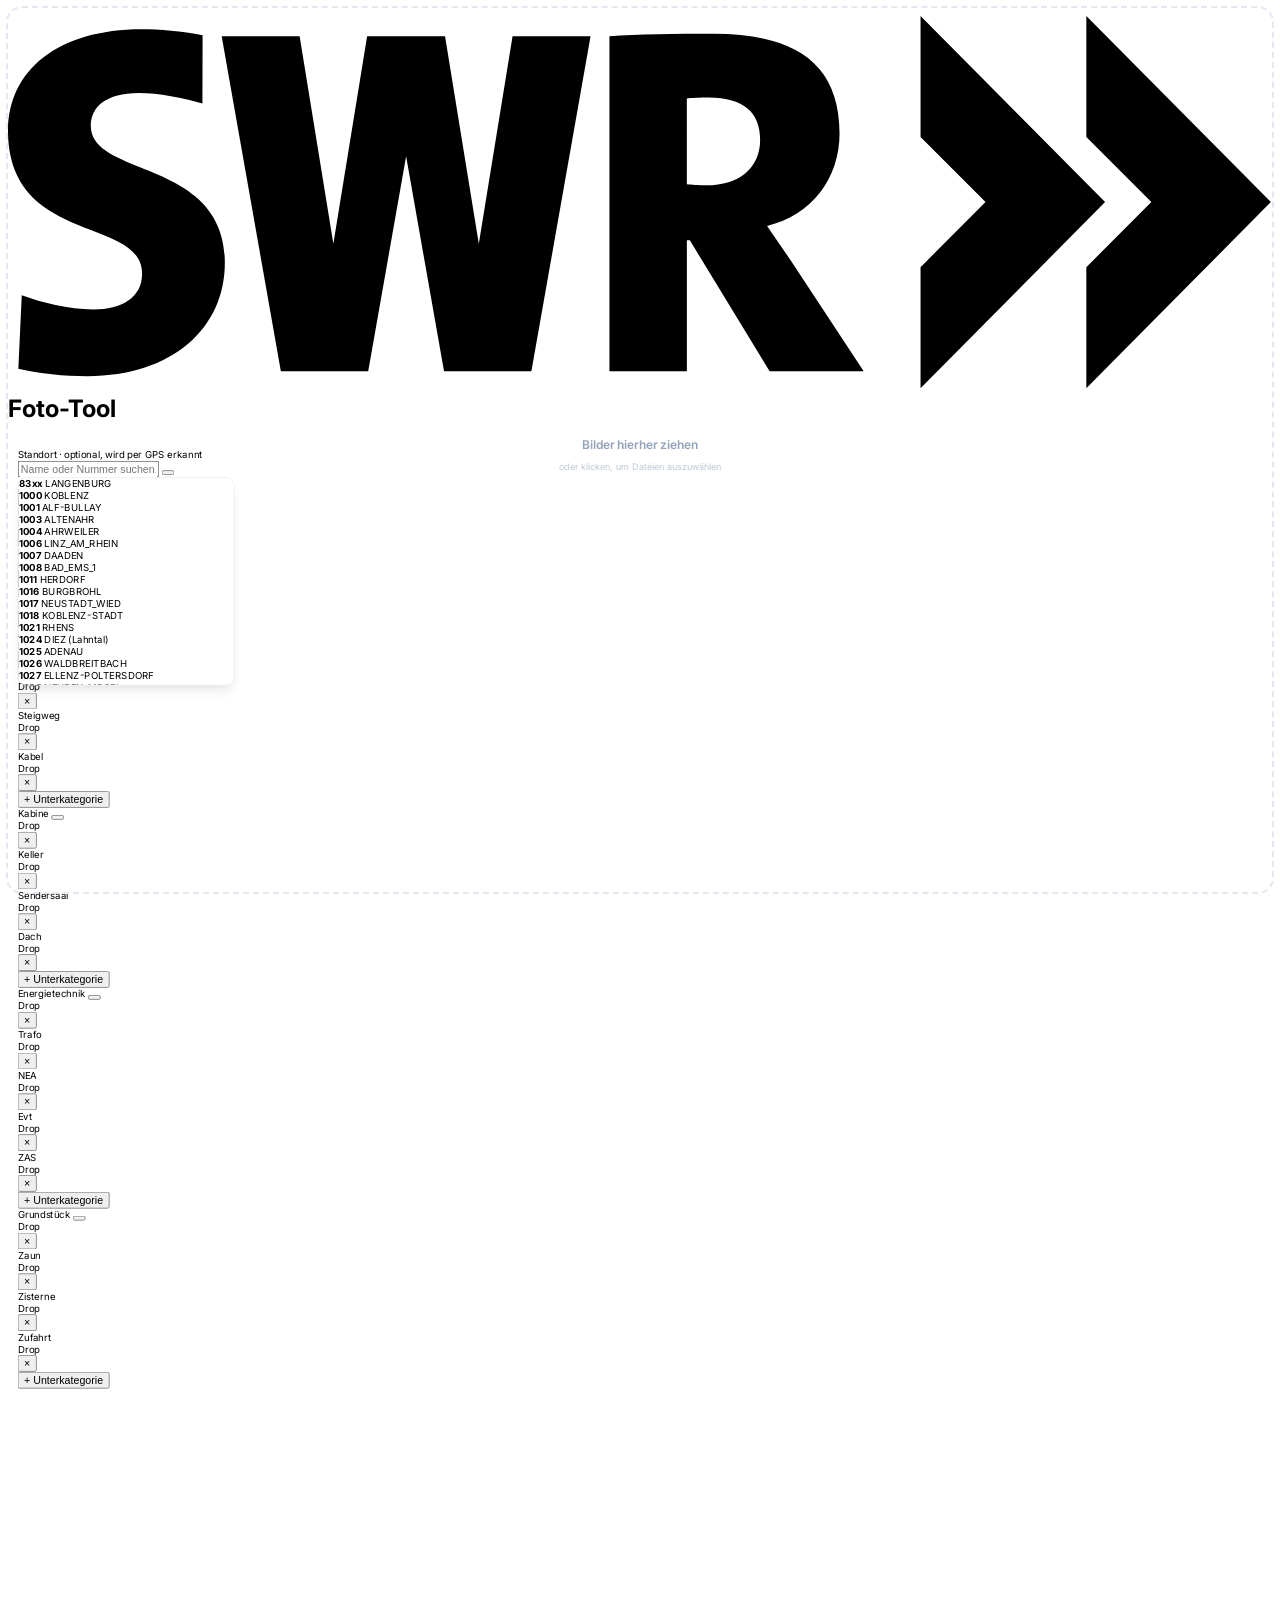
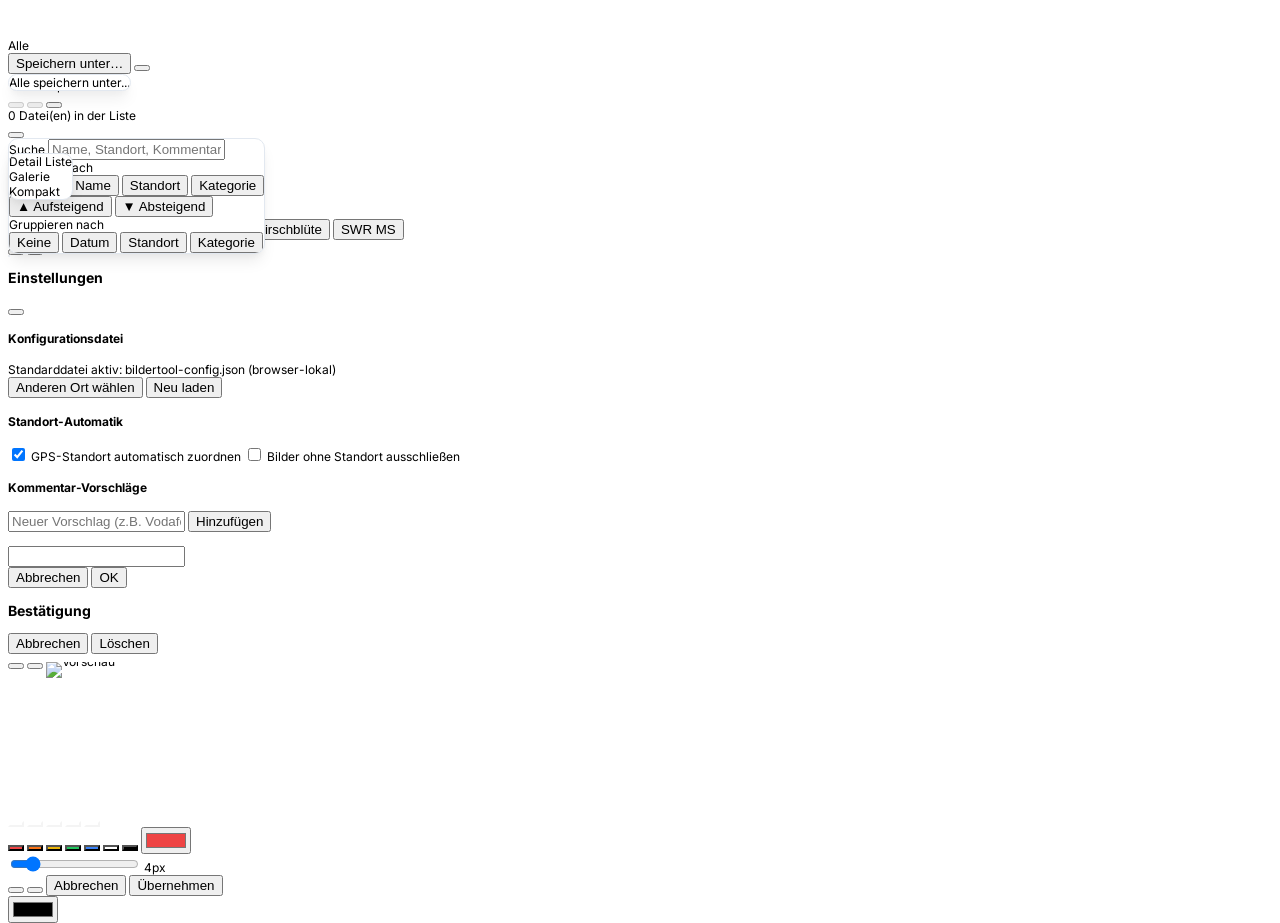
==== commit a3d70fe6: "lll" ====
--- a/index.html
+++ b/index.html
@@ -5,6 +5,9 @@
     <meta charset="UTF-8">
     <meta name="viewport" content="width=device-width, initial-scale=1.0">
     <title>Standort Foto Tool</title>
+    <link rel="preconnect" href="https://fonts.googleapis.com">
+    <link rel="preconnect" href="https://fonts.gstatic.com" crossorigin>
+    <link href="https://fonts.googleapis.com/css2?family=Inter:ital,opsz,wght@0,14..32,300..700;1,14..32,300..700&display=swap" rel="stylesheet">
     <script src="https://cdn.tailwindcss.com"></script>
     <script src="js/tailwind-init.js"></script>
     <link rel="stylesheet" href="https://cdn.jsdelivr.net/npm/@mdi/font@7.4.47/css/materialdesignicons.min.css">
@@ -16,7 +19,7 @@
 
     <!-- Navbar / Header -->
     <div
-        class="px-4 md:px-8 py-3 flex justify-between items-center border-b border-slate-200 dark:border-zinc-800 bg-white dark:bg-zinc-950">
+        class="px-4 md:px-8 py-3 flex justify-between items-center border-b border-slate-200 dark:border-zinc-800 bg-white/90 dark:bg-zinc-950/90 backdrop-blur-sm shadow-[var(--shadow-sm)] sticky top-0 z-10">
         <h1 class="text-xl font-semibold flex items-center gap-2 truncate">
                     <svg class="h-7 w-auto shrink-0" xmlns="http://www.w3.org/2000/svg" viewBox="0 0 815 240" style="overflow:hidden">
                         <!-- Arrows rendered first so letters layer on top while they emerge -->
@@ -35,44 +38,39 @@
                     </svg>
                     <span class="truncate swr-title">Foto-Tool</span>
         </h1>
-        <div class="flex items-center gap-4">
-            <button onclick="openSettings()"
-                class="p-2 text-slate-500 hover:text-blue-600 dark:text-zinc-400 dark:hover:text-blue-400 transition-colors rounded-md hover:bg-slate-100 dark:hover:bg-zinc-800"
-                title="Einstellungen">
-                <i class="mdi mdi-cog text-xl"></i>
-            </button>
-        </div>
     </div>
 
     <!-- Main Content App -->
     <div
-        class="flex-1 flex flex-col md:flex-row overflow-hidden mx-4 md:mx-8 my-4 border border-slate-200 dark:border-zinc-800 bg-white dark:bg-zinc-950 rounded-md shadow-sm">
+        class="flex-1 min-h-0 flex flex-col md:flex-row overflow-hidden mx-4 md:mx-8 my-4 border border-slate-200 dark:border-zinc-800 bg-white dark:bg-zinc-950 rounded-xl shadow-[var(--shadow-md)]">
 
         <!-- Linke Seite (Kategorien & Standort) -->
         <div id="categoriesPanel"
-            class="w-full md:flex-none p-4 border-b md:border-b-0 border-slate-200 dark:border-zinc-800 flex flex-col bg-slate-50/30 dark:bg-zinc-900/30 overflow-hidden">
-            <div class="mb-2">
-                <!-- Standort Suche (manuell; normalerweise per GPS automatisch) -->
-                <div class="relative">
-                    <label class="block text-[10px] font-medium text-slate-400 dark:text-zinc-500 mb-1">Standort <span class="font-normal italic">· optional, wird per GPS erkannt</span></label>
-                    <div class="relative flex items-center">
-                        <i class="mdi mdi-magnify absolute left-2.5 text-slate-300 dark:text-zinc-600 text-sm"></i>
-                        <input type="text" id="standortSelect" placeholder="Name oder Nummer suchen..." autocomplete="off"
-                            class="w-full py-1 pl-8 pr-8 text-xs bg-white dark:bg-zinc-900 border border-slate-200 dark:border-zinc-800 rounded focus:outline-none focus:border-blue-400 transition-colors text-slate-600 dark:text-zinc-300" />
-                        <button type="button" id="clearSearchBtn"
-                            class="absolute right-2 text-slate-300 dark:text-zinc-600 hover:text-red-400 hidden" title="Suche löschen">
-                            <i class="mdi mdi-close text-sm"></i>
-                        </button>
-                    </div>
-                    <div id="standortDropdown" class="custom-dropdown hidden w-full mt-1"></div>
-                </div>
-            </div>
-
-
-            <!-- Context Panel (Full Category Tree) -->
-            <div id="context-panel" class="flex-1 bg-white dark:bg-zinc-900 border border-slate-200 dark:border-zinc-800 rounded-xl p-4 flex flex-col shadow-sm transition-all duration-300 overflow-y-auto">
-                <h3 id="context-title" class="font-bold text-base text-slate-800 dark:text-zinc-100 mb-3 flex items-center gap-2">Bauteile & Kategorien</h3>
-                <div id="context-chips" class="flex flex-col gap-2 content-start"></div>
+            class="w-full md:flex-none border-b md:border-b-0 border-slate-200 dark:border-zinc-800 bg-slate-50/30 dark:bg-zinc-900/30 overflow-hidden">
+            <!-- 80% scale inner wrapper; 125% compensates the transform shrink so it fills the panel -->
+            <div class="categories-scale-inner">
+                <div class="mb-2">
+                    <!-- Standort Suche (manuell; normalerweise per GPS automatisch) -->
+                    <div class="relative">
+                        <label class="block text-[10px] font-medium text-slate-400 dark:text-zinc-500 mb-1">Standort <span class="font-normal italic">· optional, wird per GPS erkannt</span></label>
+                        <div class="relative flex items-center">
+                            <i class="mdi mdi-magnify absolute left-2.5 text-slate-300 dark:text-zinc-600 text-sm"></i>
+                            <input type="text" id="standortSelect" placeholder="Name oder Nummer suchen..." autocomplete="off"
+                                class="w-full py-1 pl-8 pr-8 text-xs bg-white dark:bg-zinc-900 border border-slate-200 dark:border-zinc-800 rounded focus:outline-none focus:border-blue-400 transition-colors text-slate-600 dark:text-zinc-300" />
+                            <button type="button" id="clearSearchBtn"
+                                class="absolute right-2 text-slate-300 dark:text-zinc-600 hover:text-red-400 hidden" title="Suche löschen">
+                                <i class="mdi mdi-close text-sm"></i>
+                            </button>
+                        </div>
+                        <div id="standortDropdown" class="custom-dropdown hidden w-full mt-1"></div>
+                    </div>
+                </div>
+
+                <!-- Context Panel (Full Category Tree) -->
+                <div id="context-panel" class="flex-1 bg-white dark:bg-zinc-900 border border-slate-200 dark:border-zinc-800 rounded-xl p-4 flex flex-col shadow-[var(--shadow-md)] transition-all duration-300 overflow-y-auto">
+                    <h3 id="context-title" class="hidden text-[10px] font-semibold uppercase tracking-wide text-slate-400 dark:text-zinc-500 mb-2 flex items-center gap-1.5"></h3>
+                    <div id="context-chips" class="flex flex-col gap-2 content-start"></div>
+                </div>
             </div>
         </div>
 
@@ -88,20 +86,20 @@
             </div>
             <!-- Toolbar -->
             <div
-                class="p-3 md:p-4 border-b border-slate-200 dark:border-zinc-800 flex flex-wrap gap-3 justify-between items-center bg-slate-50/50 dark:bg-zinc-900/50">
-                <div class="flex flex-wrap items-center gap-3 md:gap-4">
+                class="px-3 py-1.5 border-b border-slate-200 dark:border-zinc-800 flex gap-2 justify-between items-center bg-slate-50/50 dark:bg-zinc-900/50 shrink-0">
+                <div class="flex items-center gap-2 min-w-0">
 
                     <!-- Speichern Split-Button -->
-                    <div class="relative inline-flex items-center shadow-sm">
+                    <div class="relative inline-flex items-center shadow-[var(--shadow-sm)] shrink-0">
                         <button id="mainSaveBtn"
-                            class="px-3 py-1.5 bg-blue-600 hover:bg-blue-700 text-white rounded-md font-medium transition-colors flex items-center gap-2 text-sm"
+                            class="px-2.5 py-1 bg-blue-600 hover:bg-blue-700 text-white rounded-l-lg font-medium transition-all duration-150 flex items-center gap-1.5 text-xs hover:shadow-[0_0_12px_rgba(37,99,235,0.35)] focus-visible:ring-2 focus-visible:ring-blue-400 focus-visible:outline-none"
                             title="Bilder abspeichern">
-                            Alle speichern
+                            <i class="mdi mdi-content-save text-sm"></i> Speichern
                         </button>
                         <button id="saveDropdownTrigger"
-                            class="px-2 py-1.5 bg-blue-700 hover:bg-blue-800 text-white rounded-r-md border-l border-blue-800 transition-colors hidden"
+                            class="hidden px-1.5 py-1 bg-blue-700 hover:bg-blue-800 text-white rounded-r-lg border-l border-blue-800 transition-all duration-150"
                             title="Weitere Speicheroptionen">
-                            <i class="mdi mdi-chevron-down text-base"></i>
+                            <i class="mdi mdi-chevron-down text-sm"></i>
                         </button>
                         <div id="saveDropdownMenu"
                             class="custom-dropdown hidden absolute left-0 top-full mt-1 w-48 text-sm py-1 z-[51]">
@@ -113,45 +111,39 @@
                         </div>
                     </div>
 
-                    <div class="h-6 w-px bg-slate-300 dark:bg-zinc-700 hidden sm:block"></div>
+                    <div class="h-5 w-px bg-slate-300 dark:bg-zinc-700 shrink-0"></div>
 
                     <!-- Checkbox Komprimieren -->
                     <label
-                        class="flex items-center gap-2 text-sm font-medium text-slate-700 dark:text-zinc-300 cursor-pointer select-none"
+                        class="flex items-center gap-1.5 text-xs font-medium text-slate-700 dark:text-zinc-300 cursor-pointer select-none shrink-0"
                         title="Beim Speichern die Dateigröße reduzieren">
                         <input type="checkbox" id="compressCheck"
-                            class="w-4 h-4 text-blue-600 bg-white border-slate-300 rounded focus:ring-blue-500 dark:focus:ring-blue-600 dark:ring-offset-zinc-900 focus:ring-2 dark:bg-zinc-950 dark:border-zinc-700">
-                        Komprimieren
+                            class="w-3.5 h-3.5 text-blue-600 bg-white border-slate-300 rounded focus:ring-blue-500 dark:focus:ring-blue-600 dark:ring-offset-zinc-900 focus:ring-2 dark:bg-zinc-950 dark:border-zinc-700">
+                        Komp.
                     </label>
 
-                    <!-- Schnellimport -->
-                    <button id="quickImportBtn"
-                        class="p-1.5 bg-slate-100 dark:bg-zinc-800 border border-slate-300 dark:border-zinc-700 hover:bg-blue-50 hover:text-blue-600 hover:border-blue-200 dark:hover:bg-blue-900/20 dark:hover:border-blue-800 dark:hover:text-blue-400 text-slate-500 dark:text-zinc-400 rounded-md transition-colors"
-                        title="Dateien / Ordner importieren (ohne Kategorie)">
-                        <i class="mdi mdi-upload text-base"></i>
-                    </button>
+                    <div class="h-5 w-px bg-slate-300 dark:bg-zinc-700 shrink-0"></div>
+
                     <button id="undoBtn" disabled
-                        class="p-1.5 bg-slate-100 dark:bg-zinc-800 border border-slate-300 dark:border-zinc-700 hover:bg-slate-200 dark:hover:bg-zinc-700 text-slate-500 dark:text-zinc-400 rounded-md transition-colors disabled:opacity-30 disabled:cursor-not-allowed"
+                        class="p-1 bg-slate-100 dark:bg-zinc-800 border border-slate-300 dark:border-zinc-700 hover:bg-slate-200 dark:hover:bg-zinc-700 text-slate-500 dark:text-zinc-400 rounded-md transition-colors disabled:opacity-30 disabled:cursor-not-allowed shrink-0"
                         title="Rükgängig (Strg+Z)">
-                        <i class="mdi mdi-undo text-base"></i>
+                        <i class="mdi mdi-undo text-sm"></i>
                     </button>
                     <button id="redoBtn" disabled
-                        class="p-1.5 bg-slate-100 dark:bg-zinc-800 border border-slate-300 dark:border-zinc-700 hover:bg-slate-200 dark:hover:bg-zinc-700 text-slate-500 dark:text-zinc-400 rounded-md transition-colors disabled:opacity-30 disabled:cursor-not-allowed"
+                        class="p-1 bg-slate-100 dark:bg-zinc-800 border border-slate-300 dark:border-zinc-700 hover:bg-slate-200 dark:hover:bg-zinc-700 text-slate-500 dark:text-zinc-400 rounded-md transition-colors disabled:opacity-30 disabled:cursor-not-allowed shrink-0"
                         title="Wiederholen (Strg+Y)">
-                        <i class="mdi mdi-redo text-base"></i>
+                        <i class="mdi mdi-redo text-sm"></i>
                     </button>
-
                     <button id="clearAll"
-                        class="p-1.5 bg-slate-100 dark:bg-zinc-800 border border-slate-300 dark:border-zinc-700 hover:bg-red-50 hover:text-red-600 hover:border-red-200 dark:hover:bg-red-900/20 dark:hover:border-red-800 dark:hover:text-red-400 text-slate-500 dark:text-zinc-400 rounded-md transition-colors"
+                        class="p-1 bg-slate-100 dark:bg-zinc-800 border border-slate-300 dark:border-zinc-700 hover:bg-red-50 hover:text-red-600 hover:border-red-200 dark:hover:bg-red-900/20 dark:hover:border-red-800 dark:hover:text-red-400 text-slate-500 dark:text-zinc-400 rounded-md transition-colors shrink-0"
                         title="Liste leeren">
-                        <i class="mdi mdi-delete text-base"></i>
+                        <i class="mdi mdi-delete text-sm"></i>
                     </button>
                 </div>
 
-                <div class="flex items-center gap-3">
+                <div class="flex items-center gap-2 shrink-0">
                     <span id="status"
-                        class="text-xs text-slate-500 dark:text-zinc-400 font-medium truncate max-w-[120px] sm:max-w-[180px]">0
-                        Dateien</span>
+                        class="text-xs text-slate-500 dark:text-zinc-400 font-medium truncate max-w-[80px]">0 Dateien</span>
                     <!-- Filter / Sort / Group Dropdown -->
 <div class="relative">
                         <button id="filterDropdownTrigger"
@@ -223,11 +215,65 @@
                 </div>
             </div>
 
-            <div class="view-container flex-1 p-4 overflow-y-auto" id="fileListContainer">
-                <!-- File List / Gallery JS -->
+            <!-- File area wrapper: positions drop zone over list only -->
+            <div class="flex-1 relative overflow-hidden">
+                <!-- Empty Drop Zone — always in DOM, shown when list is empty -->
+                <div id="emptyDropZone" class="empty-drop-zone"
+                    onclick="document.getElementById('fileInput').click()"
+                    ondragover="event.preventDefault(); this.classList.add('drag-over')"
+                    ondragleave="if(!this.contains(event.relatedTarget)) this.classList.remove('drag-over')"
+                    ondrop="event.preventDefault(); event.stopPropagation(); this.classList.remove('drag-over'); if(event.dataTransfer.files.length){ processFiles(event.dataTransfer.files, state.currentTarget || {oberkategorie:null,unterkategorie:''}); }">
+                    <i class="mdi mdi-tray-arrow-down empty-drop-zone__icon"></i>
+                    <p class="empty-drop-zone__title">Bilder hierher ziehen</p>
+                    <p class="empty-drop-zone__sub">oder klicken, um Dateien auszuwählen</p>
+                </div>
+
+                <div class="view-container h-full p-4 overflow-y-auto" id="fileListContainer">
+                    <!-- File List / Gallery JS -->
+                </div>
             </div>
         </div>
     </div>
+
+    <!-- Footer -->
+    <footer class="shrink-0 px-4 md:px-8 py-2 flex justify-between items-center border-t border-slate-200 dark:border-zinc-800 bg-white/90 dark:bg-zinc-950/90 backdrop-blur-sm z-10">
+        <span class="text-[11px] text-slate-400 dark:text-zinc-600 select-none">Foto-Tool</span>
+        <div class="flex items-center gap-1 relative">
+            <!-- Theme Context Menu (pops up above footer) -->
+            <div id="themeContextMenu" class="hidden absolute bottom-full right-0 mb-2 w-72 rounded-xl border border-slate-200 dark:border-zinc-700 bg-white/96 dark:bg-zinc-900/96 backdrop-blur-md shadow-[var(--shadow-xl)] p-3">
+                <div class="mb-3">
+                    <div class="text-[11px] font-semibold uppercase tracking-wide text-slate-500 dark:text-zinc-400 mb-2">Aussehen</div>
+                    <div class="grid grid-cols-3 gap-2">
+                        <button id="btn-appearance-light" onclick="changeAppearance('light')" class="py-1.5 px-2 text-xs font-medium rounded border border-slate-300 dark:border-zinc-700 bg-white dark:bg-zinc-900 text-slate-700 dark:text-zinc-300 hover:bg-slate-50 dark:hover:bg-zinc-800 transition-colors">Hell</button>
+                        <button id="btn-appearance-dark" onclick="changeAppearance('dark')" class="py-1.5 px-2 text-xs font-medium rounded border border-slate-300 dark:border-zinc-700 bg-white dark:bg-zinc-900 text-slate-700 dark:text-zinc-300 hover:bg-slate-50 dark:hover:bg-zinc-800 transition-colors">Dunkel</button>
+                        <button id="btn-appearance-system" onclick="changeAppearance('system')" class="py-1.5 px-2 text-xs font-medium rounded border border-slate-300 dark:border-zinc-700 bg-white dark:bg-zinc-900 text-slate-700 dark:text-zinc-300 hover:bg-slate-50 dark:hover:bg-zinc-800 transition-colors">System</button>
+                    </div>
+                </div>
+                <div>
+                    <div class="text-[11px] font-semibold uppercase tracking-wide text-slate-500 dark:text-zinc-400 mb-2">Farbschema</div>
+                    <div class="grid grid-cols-2 gap-2">
+                        <button id="btn-theme-standard" onclick="changeColorTheme('standard')" class="py-1.5 px-2 text-xs font-medium rounded border border-slate-300 dark:border-zinc-700 bg-white dark:bg-zinc-900 text-slate-700 dark:text-zinc-300 hover:bg-slate-50 dark:hover:bg-zinc-800 transition-colors">Standard</button>
+                        <button id="btn-theme-dracula" onclick="changeColorTheme('dracula')" class="py-1.5 px-2 text-xs font-medium rounded border border-slate-300 dark:border-zinc-700 bg-white dark:bg-zinc-900 text-slate-700 dark:text-zinc-300 hover:bg-slate-50 dark:hover:bg-zinc-800 transition-colors">Dracula</button>
+                        <button id="btn-theme-dracula-laser" onclick="changeColorTheme('dracula-laser')" class="py-1.5 px-2 text-xs font-medium rounded border border-slate-300 dark:border-zinc-700 bg-white dark:bg-zinc-900 text-slate-700 dark:text-zinc-300 hover:bg-slate-50 dark:hover:bg-zinc-800 transition-colors">Dracula Laser</button>
+                        <button id="btn-theme-kirschbluete" onclick="changeColorTheme('kirschbluete')" class="py-1.5 px-2 text-xs font-medium rounded border border-slate-300 dark:border-zinc-700 bg-white dark:bg-zinc-900 text-slate-700 dark:text-zinc-300 hover:bg-slate-50 dark:hover:bg-zinc-800 transition-colors">Kirschblüte</button>
+                        <button id="btn-theme-swr-ms" onclick="changeColorTheme('swr-ms')" class="py-1.5 px-2 text-xs font-medium rounded border border-slate-300 dark:border-zinc-700 bg-white dark:bg-zinc-900 text-slate-700 dark:text-zinc-300 hover:bg-slate-50 dark:hover:bg-zinc-800 transition-colors col-span-2">SWR MS</button>
+                    </div>
+                </div>
+            </div>
+            <!-- Settings -->
+            <button onclick="openSettings()"
+                class="p-1.5 text-slate-500 hover:text-blue-600 dark:text-zinc-400 dark:hover:text-blue-400 transition-colors rounded-md hover:bg-slate-100 dark:hover:bg-zinc-800"
+                title="Einstellungen">
+                <i class="mdi mdi-cog text-lg"></i>
+            </button>
+            <!-- Theme -->
+            <button id="themeMenuToggle"
+                class="p-1.5 text-slate-500 hover:text-blue-600 dark:text-zinc-400 dark:hover:text-blue-400 transition-colors rounded-md hover:bg-slate-100 dark:hover:bg-zinc-800"
+                title="Design-Menü öffnen" onclick="toggleThemeContextMenu(event)">
+                <i class="mdi mdi-palette text-lg"></i>
+            </button>
+        </div>
+    </footer>
 
     <input id="fileInput" type="file" accept="image/jpeg,.jpg,.jpeg,image/heic,image/heif,.heic,.heif" multiple hidden />
     <input id="folderInput" type="file" accept="image/jpeg,.jpg,.jpeg,image/heic,image/heif,.heic,.heif" webkitdirectory multiple hidden />
@@ -239,15 +285,14 @@
     <div id="settingsModal"
         class="fixed inset-0 bg-slate-900/50 dark:bg-black/80 z-[60] hidden flex items-center justify-center p-4">
         <div
-            class="bg-white dark:bg-zinc-900 rounded-md shadow-xl w-full max-w-xl border border-slate-200 dark:border-zinc-700 overflow-hidden flex flex-col">
-            <div
-                class="p-4 border-b border-slate-100 dark:border-zinc-800 flex justify-between items-center bg-slate-50 dark:bg-zinc-950">
+            class="bg-white dark:bg-zinc-900 rounded-xl shadow-[var(--shadow-xl)] w-full max-w-xl border border-slate-200 dark:border-zinc-700 overflow-hidden flex flex-col">
+            <div class="p-4 border-b border-slate-100 dark:border-zinc-800 flex justify-between items-center bg-slate-50/80 dark:bg-zinc-950/80">
                 <h3 class="font-semibold text-slate-900 dark:text-zinc-100">Einstellungen</h3>
                 <button onclick="closeSettings()"
-                    class="text-slate-400 hover:text-slate-800 dark:hover:text-zinc-200"><i class="mdi mdi-close text-xl"></i></button>
+                    class="text-slate-400 hover:text-slate-800 dark:hover:text-zinc-200 p-1 rounded-md transition-colors hover:bg-slate-100 dark:hover:bg-zinc-800"><i class="mdi mdi-close text-xl"></i></button>
             </div>
             <div class="p-4 md:p-5 flex-1 overflow-y-auto space-y-4">
-                <div class="rounded-md border border-slate-200 dark:border-zinc-800 bg-slate-50 dark:bg-zinc-950 p-3">
+                <div class="rounded-lg border border-slate-200 dark:border-zinc-800 bg-slate-50 dark:bg-zinc-950 p-3">
                     <div class="flex items-start justify-between gap-3">
                         <div>
                             <h4 class="text-sm font-semibold text-slate-900 dark:text-zinc-100">Konfigurationsdatei</h4>
@@ -255,14 +300,14 @@
                         </div>
                         <div class="flex gap-2 shrink-0">
                             <button id="chooseConfigFileBtn"
-                                class="px-2.5 py-1.5 bg-slate-200 hover:bg-slate-300 dark:bg-zinc-800 dark:hover:bg-zinc-700 text-slate-700 dark:text-zinc-200 rounded text-xs font-medium transition-colors">Anderen Ort wählen</button>
+                                class="px-2.5 py-1.5 bg-slate-200 hover:bg-slate-300 dark:bg-zinc-800 dark:hover:bg-zinc-700 text-slate-700 dark:text-zinc-200 rounded-lg text-xs font-medium transition-all">Anderen Ort wählen</button>
                             <button id="reloadConfigFileBtn"
-                                class="px-2.5 py-1.5 bg-slate-200 hover:bg-slate-300 dark:bg-zinc-800 dark:hover:bg-zinc-700 text-slate-700 dark:text-zinc-200 rounded text-xs font-medium transition-colors">Neu laden</button>
+                                class="px-2.5 py-1.5 bg-slate-200 hover:bg-slate-300 dark:bg-zinc-800 dark:hover:bg-zinc-700 text-slate-700 dark:text-zinc-200 rounded-lg text-xs font-medium transition-all">Neu laden</button>
                         </div>
                     </div>
                 </div>
 
-                <div class="rounded-md border border-slate-200 dark:border-zinc-800 bg-slate-50 dark:bg-zinc-950 p-3">
+                <div class="rounded-lg border border-slate-200 dark:border-zinc-800 bg-slate-50 dark:bg-zinc-950 p-3">
                     <h4 class="text-sm font-semibold text-slate-900 dark:text-zinc-100 mb-2">Standort-Automatik</h4>
                     <label class="flex items-center gap-2 text-sm text-slate-700 dark:text-zinc-300 cursor-pointer mb-2 select-none">
                         <input type="checkbox" id="autoGpsToggle" checked class="w-4 h-4 accent-blue-600">
@@ -278,9 +323,9 @@
                     <h4 class="text-sm font-semibold text-slate-900 dark:text-zinc-100 mb-3">Kommentar-Vorschläge</h4>
                     <div class="flex gap-2 mb-4">
                         <input type="text" id="newSuggestionInput" placeholder="Neuer Vorschlag (z.B. Vodafone)"
-                            class="flex-1 p-2 rounded-md border border-slate-300 dark:border-zinc-700 bg-white dark:bg-zinc-950 text-slate-900 dark:text-zinc-100 focus:border-blue-500 outline-none text-sm">
+                            class="flex-1 p-2 rounded-lg border border-slate-300 dark:border-zinc-700 bg-white dark:bg-zinc-950 text-slate-900 dark:text-zinc-100 focus:border-blue-500 outline-none text-sm">
                         <button onclick="addSuggestion()"
-                            class="px-4 py-2 bg-blue-600 hover:bg-blue-700 text-white rounded-md text-sm font-medium transition-colors">Hinzufügen</button>
+                            class="px-4 py-2 bg-blue-600 hover:bg-blue-700 text-white rounded-lg text-sm font-medium transition-all hover:shadow-[0_0_10px_rgba(37,99,235,0.30)]">Hinzufügen</button>
                     </div>
                     <div id="suggestionsList"
                         class="flex flex-col gap-2 border border-slate-200 dark:border-zinc-800 rounded-md p-2 bg-slate-50 dark:bg-zinc-950 max-h-64 overflow-y-auto">
@@ -291,49 +336,22 @@
         </div>
     </div>
 
-    <div class="fixed right-4 bottom-4 z-[65] flex flex-col items-end gap-2">
-        <div id="themeContextMenu" class="hidden w-72 rounded-md border border-slate-200 dark:border-zinc-700 bg-white/95 dark:bg-zinc-900/95 backdrop-blur shadow-xl p-3">
-            <div class="mb-3">
-                <div class="text-[11px] font-semibold uppercase tracking-wide text-slate-500 dark:text-zinc-400 mb-2">Aussehen</div>
-                <div class="grid grid-cols-3 gap-2">
-                    <button id="btn-appearance-light" onclick="changeAppearance('light')" class="py-1.5 px-2 text-xs font-medium rounded border border-slate-300 dark:border-zinc-700 bg-white dark:bg-zinc-900 text-slate-700 dark:text-zinc-300 hover:bg-slate-50 dark:hover:bg-zinc-800 transition-colors">Hell</button>
-                    <button id="btn-appearance-dark" onclick="changeAppearance('dark')" class="py-1.5 px-2 text-xs font-medium rounded border border-slate-300 dark:border-zinc-700 bg-white dark:bg-zinc-900 text-slate-700 dark:text-zinc-300 hover:bg-slate-50 dark:hover:bg-zinc-800 transition-colors">Dunkel</button>
-                    <button id="btn-appearance-system" onclick="changeAppearance('system')" class="py-1.5 px-2 text-xs font-medium rounded border border-slate-300 dark:border-zinc-700 bg-white dark:bg-zinc-900 text-slate-700 dark:text-zinc-300 hover:bg-slate-50 dark:hover:bg-zinc-800 transition-colors">System</button>
-                </div>
-            </div>
-            <div>
-                <div class="text-[11px] font-semibold uppercase tracking-wide text-slate-500 dark:text-zinc-400 mb-2">Farbschema</div>
-                <div class="grid grid-cols-2 gap-2">
-                    <button id="btn-theme-standard" onclick="changeColorTheme('standard')" class="py-1.5 px-2 text-xs font-medium rounded border border-slate-300 dark:border-zinc-700 bg-white dark:bg-zinc-900 text-slate-700 dark:text-zinc-300 hover:bg-slate-50 dark:hover:bg-zinc-800 transition-colors">Standard</button>
-                    <button id="btn-theme-dracula" onclick="changeColorTheme('dracula')" class="py-1.5 px-2 text-xs font-medium rounded border border-slate-300 dark:border-zinc-700 bg-white dark:bg-zinc-900 text-slate-700 dark:text-zinc-300 hover:bg-slate-50 dark:hover:bg-zinc-800 transition-colors">Dracula</button>
-                    <button id="btn-theme-dracula-laser" onclick="changeColorTheme('dracula-laser')" class="py-1.5 px-2 text-xs font-medium rounded border border-slate-300 dark:border-zinc-700 bg-white dark:bg-zinc-900 text-slate-700 dark:text-zinc-300 hover:bg-slate-50 dark:hover:bg-zinc-800 transition-colors">Dracula Laser</button>
-                    <button id="btn-theme-kirschbluete" onclick="changeColorTheme('kirschbluete')" class="py-1.5 px-2 text-xs font-medium rounded border border-slate-300 dark:border-zinc-700 bg-white dark:bg-zinc-900 text-slate-700 dark:text-zinc-300 hover:bg-slate-50 dark:hover:bg-zinc-800 transition-colors">Kirschblüte</button>
-                    <button id="btn-theme-swr-ms" onclick="changeColorTheme('swr-ms')" class="py-1.5 px-2 text-xs font-medium rounded border border-slate-300 dark:border-zinc-700 bg-white dark:bg-zinc-900 text-slate-700 dark:text-zinc-300 hover:bg-slate-50 dark:hover:bg-zinc-800 transition-colors col-span-2">SWR MS</button>
-                </div>
-            </div>
-        </div>
-
-        <button id="themeMenuToggle"
-            class="p-2 rounded-full border border-slate-300 dark:border-zinc-700 bg-white dark:bg-zinc-900 shadow-md text-slate-600 dark:text-zinc-300 hover:text-blue-600 dark:hover:text-blue-400 hover:border-blue-400 transition-colors"
-            title="Design-Menü öffnen" onclick="toggleThemeContextMenu(event)">
-            <i class="mdi mdi-palette text-xl"></i>
-        </button>
-    </div>
+
 
     <!-- TOAST CONTAINER -->
-    <div id="toastContainer" class="fixed bottom-6 left-1/2 -translate-x-1/2 z-[100] flex flex-col items-center gap-2 pointer-events-none"></div>
+    <div id="toastContainer" class="fixed bottom-14 left-1/2 -translate-x-1/2 z-[100] flex flex-col items-center gap-2 pointer-events-none"></div>
 
     <!-- PROMPT MODAL -->
     <div id="promptModal" class="fixed inset-0 bg-slate-900/50 dark:bg-black/80 z-[80] hidden items-center justify-center p-4">
-        <div class="bg-white dark:bg-zinc-900 rounded-md shadow-xl w-full max-w-sm border border-slate-200 dark:border-zinc-700 overflow-hidden">
-            <div class="p-4 border-b border-slate-100 dark:border-zinc-800 bg-slate-50 dark:bg-zinc-950">
+        <div class="bg-white dark:bg-zinc-900 rounded-xl shadow-[var(--shadow-xl)] w-full max-w-sm border border-slate-200 dark:border-zinc-700 overflow-hidden">
+            <div class="p-4 border-b border-slate-100 dark:border-zinc-800 bg-slate-50/80 dark:bg-zinc-950/80">
                 <h3 id="promptModalTitle" class="font-semibold text-slate-900 dark:text-zinc-100 text-sm"></h3>
             </div>
             <div class="p-4">
                 <input type="text" id="promptModalInput" class="w-full p-2 rounded-md border border-slate-300 dark:border-zinc-700 bg-white dark:bg-zinc-950 text-slate-900 dark:text-zinc-100 focus:border-blue-500 outline-none text-sm mb-4" />
                 <div class="flex justify-end gap-2">
-                    <button id="promptModalCancel" class="px-3 py-1.5 text-sm rounded-md border border-slate-300 dark:border-zinc-700 bg-white dark:bg-zinc-900 text-slate-700 dark:text-zinc-300 hover:bg-slate-50 dark:hover:bg-zinc-800 transition-colors">Abbrechen</button>
-                    <button id="promptModalConfirm" class="px-3 py-1.5 text-sm rounded-md bg-blue-600 hover:bg-blue-700 text-white font-medium transition-colors">OK</button>
+                    <button id="promptModalCancel" class="px-3 py-1.5 text-sm rounded-lg border border-slate-300 dark:border-zinc-700 bg-white dark:bg-zinc-900 text-slate-700 dark:text-zinc-300 hover:bg-slate-50 dark:hover:bg-zinc-800 transition-all">Abbrechen</button>
+                    <button id="promptModalConfirm" class="px-3 py-1.5 text-sm rounded-lg bg-blue-600 hover:bg-blue-700 text-white font-medium transition-all hover:shadow-[0_0_10px_rgba(37,99,235,0.30)]">OK</button>
                 </div>
             </div>
         </div>
@@ -341,15 +359,15 @@
 
     <!-- CONFIRM MODAL -->
     <div id="confirmModal" class="fixed inset-0 bg-slate-900/50 dark:bg-black/80 z-[80] hidden items-center justify-center p-4">
-        <div class="bg-white dark:bg-zinc-900 rounded-md shadow-xl w-full max-w-sm border border-slate-200 dark:border-zinc-700 overflow-hidden">
-            <div class="p-4 border-b border-slate-100 dark:border-zinc-800 bg-slate-50 dark:bg-zinc-950">
+        <div class="bg-white dark:bg-zinc-900 rounded-xl shadow-[var(--shadow-xl)] w-full max-w-sm border border-slate-200 dark:border-zinc-700 overflow-hidden">
+            <div class="p-4 border-b border-slate-100 dark:border-zinc-800 bg-slate-50/80 dark:bg-zinc-950/80">
                 <h3 class="font-semibold text-slate-900 dark:text-zinc-100 text-sm">Bestätigung</h3>
             </div>
             <div class="p-4">
                 <p id="confirmModalMessage" class="text-sm text-slate-700 dark:text-zinc-300 mb-4"></p>
                 <div class="flex justify-end gap-2">
-                    <button id="confirmModalCancel" class="px-3 py-1.5 text-sm rounded-md border border-slate-300 dark:border-zinc-700 bg-white dark:bg-zinc-900 text-slate-700 dark:text-zinc-300 hover:bg-slate-50 dark:hover:bg-zinc-800 transition-colors">Abbrechen</button>
-                    <button id="confirmModalOk" class="px-3 py-1.5 text-sm rounded-md bg-red-600 hover:bg-red-700 text-white font-medium transition-colors">Löschen</button>
+                    <button id="confirmModalCancel" class="px-3 py-1.5 text-sm rounded-lg border border-slate-300 dark:border-zinc-700 bg-white dark:bg-zinc-900 text-slate-700 dark:text-zinc-300 hover:bg-slate-50 dark:hover:bg-zinc-800 transition-all">Abbrechen</button>
+                    <button id="confirmModalOk" class="px-3 py-1.5 text-sm rounded-lg bg-red-600 hover:bg-red-700 text-white font-medium transition-all hover:shadow-[0_0_10px_rgba(220,38,38,0.30)]">Löschen</button>
                 </div>
             </div>
         </div>
@@ -462,7 +480,7 @@
                     Abbrechen
                 </button>
                 <button onclick="closeImageEditor(true)"
-                    class="px-2.5 py-1 rounded border border-emerald-600 bg-emerald-600/20 text-emerald-400 hover:bg-emerald-500/30 hover:text-emerald-200 transition-colors text-xs font-semibold"
+                    class="px-2.5 py-1 rounded-lg border border-emerald-600 bg-emerald-600/20 text-emerald-400 hover:bg-emerald-500/30 hover:text-emerald-200 transition-all text-xs font-semibold"
                     title="Annotierungen dauerhaft ins Bild einbrennen">
                     <i class="mdi mdi-check"></i> Übernehmen
                 </button>
@@ -470,7 +488,7 @@
         </div>
 
         <!-- Dateiinfo-Panel -->
-        <div class="text-center w-full max-w-2xl bg-zinc-900 border border-zinc-800 p-4 rounded-lg shadow-xl cursor-default"
+        <div class="text-center w-full max-w-2xl bg-zinc-900/90 border border-zinc-800 p-4 rounded-xl shadow-[var(--shadow-xl)] backdrop-blur-sm cursor-default"
             onclick="event.stopPropagation()">
             <div id="previewNewName" class="text-blue-400 font-mono text-base md:text-lg font-bold truncate mb-1.5">
             </div>
--- a/styles.css
+++ b/styles.css
@@ -1,103 +1,182 @@
-/* Globale UI-Skalierung – entspricht Browser-Zoom 75% */
+/* ============================================================
+   BILDERTOOL — Design Token System
+   Canonical CSS custom properties. Themes override only these.
+   ============================================================ */
+
+/* --- Tokens: Light Mode (default) --- */
 :root {
-    --ui-zoom: 0.75;
-}
+    /* Backgrounds */
+    --color-bg:              #f8fafc;
+    --color-bg-alt:          #f1f5f9;
+    /* Surfaces */
+    --color-surface:         #ffffff;
+    --color-surface-raised:  #ffffff;
+    /* Borders */
+    --color-border:          #e2e8f0;
+    --color-border-subtle:   #f1f5f9;
+    /* Text */
+    --color-text-primary:    #0f172a;
+    --color-text-secondary:  #475569;
+    --color-text-muted:      #94a3b8;
+    /* Accent (primary action) */
+    --color-accent:          #2563eb;
+    --color-accent-hover:    #1d4ed8;
+    --color-accent-subtle:   #eff6ff;
+    /* Status */
+    --color-destructive:     #dc2626;
+    --color-warning:         #d97706;
+    --color-success:         #16a34a;
+    --color-highlight:       rgba(37,99,235,0.08);
+    /* Radius */
+    --radius-sm:   4px;
+    --radius-md:   6px;
+    --radius-lg:   10px;
+    --radius-xl:   16px;
+    --radius-full: 9999px;
+    /* Typography */
+    --font-sans:             'Inter', system-ui, sans-serif;
+    --font-size-sm:          0.75rem;
+    --font-size-base:        0.875rem;
+    --font-size-lg:          1rem;
+    --line-height-tight:     1.25;
+    --line-height-normal:    1.5;
+    /* Shadows */
+    --shadow-sm:  0 1px 2px rgba(0,0,0,0.05);
+    --shadow-md:  0 4px 6px -1px rgba(0,0,0,0.07), 0 2px 4px -1px rgba(0,0,0,0.05);
+    --shadow-lg:  0 10px 15px -3px rgba(0,0,0,0.08), 0 4px 6px -2px rgba(0,0,0,0.04);
+    --shadow-xl:  0 20px 25px -5px rgba(0,0,0,0.10), 0 10px 10px -5px rgba(0,0,0,0.04);
+    /* Motion */
+    --transition-fast:    100ms ease;
+    --transition-base:    150ms ease;
+    --transition-slow:    250ms cubic-bezier(0.4,0,0.2,1);
+    --transition-spring:  200ms cubic-bezier(0.175,0.885,0.32,1.275);
+    /* Glass */
+    --glass-bg:     rgba(255,255,255,0.82);
+    --glass-border: rgba(255,255,255,0.5);
+    --glass-blur:   blur(12px);
+}
+
+/* --- Tokens: Dark Mode --- */
+.dark {
+    --color-bg:              #09090b;
+    --color-bg-alt:          #18181b;
+    --color-surface:         #18181b;
+    --color-surface-raised:  #27272a;
+    --color-border:          #27272a;
+    --color-border-subtle:   #18181b;
+    --color-text-primary:    #f4f4f5;
+    --color-text-secondary:  #a1a1aa;
+    --color-text-muted:      #52525b;
+    --color-accent:          #3b82f6;
+    --color-accent-hover:    #60a5fa;
+    --color-accent-subtle:   rgba(59,130,246,0.12);
+    --color-destructive:     #ef4444;
+    --color-warning:         #f59e0b;
+    --color-success:         #22c55e;
+    --color-highlight:       rgba(59,130,246,0.15);
+    --shadow-sm:  0 1px 2px rgba(0,0,0,0.30);
+    --shadow-md:  0 4px 6px -1px rgba(0,0,0,0.40), 0 2px 4px -1px rgba(0,0,0,0.20);
+    --shadow-lg:  0 10px 15px -3px rgba(0,0,0,0.50), 0 4px 6px -2px rgba(0,0,0,0.30);
+    --shadow-xl:  0 20px 25px -5px rgba(0,0,0,0.60), 0 10px 10px -5px rgba(0,0,0,0.30);
+    --glass-bg:     rgba(9,9,11,0.88);
+    --glass-border: rgba(255,255,255,0.06);
+}
+
+/* ============================================================
+   Global Base
+   ============================================================ */
+*, *::before, *::after { box-sizing: border-box; }
 
 html {
-    zoom: var(--ui-zoom);
-}
-
-body {
-    min-height: calc(100vh / var(--ui-zoom));
-    min-width: calc(100vw / var(--ui-zoom));
-}
-
-/* Custom Styles für bearbeitbare Felder und Dropdowns */
+    font-size: 12px; /* 75% of browser default 16px — scales all rem/Tailwind sizes natively */
+    font-family: var(--font-sans);
+    -webkit-font-smoothing: antialiased;
+    -moz-osx-font-smoothing: grayscale;
+    text-rendering: optimizeLegibility;
+    height: 100%;
+}
+
+/* ============================================================
+   Focus Ring
+   ============================================================ */
+:focus-visible {
+    outline: 2px solid var(--color-accent);
+    outline-offset: 2px;
+    border-radius: var(--radius-sm);
+}
+
+/* ============================================================
+   Scrollbars
+   ============================================================ */
+::-webkit-scrollbar          { width: 6px; height: 6px; }
+::-webkit-scrollbar-track    { background: transparent; }
+::-webkit-scrollbar-thumb    {
+    background: var(--color-border);
+    border-radius: var(--radius-full);
+    transition: background var(--transition-fast);
+}
+::-webkit-scrollbar-thumb:hover { background: var(--color-text-muted); }
+
+/* ============================================================
+   Glass Utility
+   ============================================================ */
+.glass {
+    background: var(--glass-bg) !important;
+    border-color: var(--glass-border) !important;
+    backdrop-filter: var(--glass-blur);
+    -webkit-backdrop-filter: var(--glass-blur);
+}
+
+/* ============================================================
+   Editable Inline Segments
+   ============================================================ */
 .editable-segment {
     display: inline-block;
     padding: 2px 6px;
-    border-radius: 4px;
+    border-radius: var(--radius-sm);
     background: transparent;
     border: 1px solid transparent;
     cursor: text;
-    transition: all 0.2s;
+    transition: all var(--transition-base);
     outline: none;
     min-width: 20px;
 }
-
 .editable-segment:hover {
-    background: rgba(148, 163, 184, 0.2);
-}
-
+    background: var(--color-highlight);
+}
 .editable-segment:focus {
-    background: rgba(59, 130, 246, 0.1);
-    color: #2563eb;
-    border-color: #93c5fd;
-}
-
-.dark .editable-segment:focus {
-    color: #60a5fa;
-    border-color: #3b82f6;
-    background: rgba(59, 130, 246, 0.2);
+    background: var(--color-accent-subtle);
+    color: var(--color-accent);
+    border-color: var(--color-accent);
 }
 
 .placeholder {
-    color: #94a3b8;
+    color: var(--color-text-muted);
     font-style: italic;
 }
 
-.dark .placeholder {
-    color: #52525b;
-}
-
-/* Such-Dropdown */
+/* ============================================================
+   Floating Autocomplete / Custom Dropdown
+   ============================================================ */
 .custom-dropdown {
     position: absolute;
     z-index: 50;
-    background: white;
-    border: 1px solid #e2e8f0;
-    border-radius: 0.375rem;
-    box-shadow: 0 10px 15px -3px rgba(0, 0, 0, 0.1);
-    max-height: 250px;
+    background: var(--color-surface);
+    border: 1px solid var(--color-border);
+    border-radius: var(--radius-lg);
+    box-shadow: var(--shadow-lg);
+    max-height: 260px;
     overflow-y: auto;
 }
 
-.dark .custom-dropdown {
-    background: #18181b;
-    border-color: #27272a;
-}
-
-/* Globale Scrollbar Styles (Fix für Dark Mode weiße Ränder) */
-::-webkit-scrollbar {
-    width: 8px;
-    height: 8px;
-}
-
-::-webkit-scrollbar-track {
-    background: transparent;
-}
-
-::-webkit-scrollbar-thumb {
-    background: #cbd5e1;
-    border-radius: 4px;
-}
-
-html.dark ::-webkit-scrollbar-track {
-    background: #09090b;
-}
-
-html.dark ::-webkit-scrollbar-thumb {
-    background: #3f3f46;
-}
-
-.dark .view-container::-webkit-scrollbar-track,
-.dark .categories-grid::-webkit-scrollbar-track {
-    background: transparent;
-}
-
-/* ---- Drop target visual feedback ---- */
-
-/* Floating badge showing drop destination */
+/* Entrance animation */
+.custom-dropdown:not(.hidden) {
+    animation: token-slideUp var(--transition-base) ease both;
+}
+
+/* ============================================================
+   Drop Target & Badge
+   ============================================================ */
 .drop-badge {
     position: absolute;
     top: 0.35rem;
@@ -107,23 +186,161 @@
     align-items: center;
     gap: 0.3rem;
     padding: 0.2rem 0.6rem 0.2rem 0.45rem;
-    border-radius: 9999px;
+    border-radius: var(--radius-full);
     font-size: 0.68rem;
     font-weight: 700;
     color: #fff;
     pointer-events: none;
     white-space: nowrap;
-    box-shadow: 0 2px 10px rgba(0,0,0,0.25);
-    backdrop-filter: blur(4px);
+    box-shadow: var(--shadow-md);
+    backdrop-filter: var(--glass-blur);
+    -webkit-backdrop-filter: var(--glass-blur);
     letter-spacing: 0.01em;
-    transition: opacity 0.12s;
+    transition: opacity var(--transition-fast);
 }
 .drop-badge.hidden { display: none; }
 
-/* Container-level drop target (no sections in list) */
 #fileListContainer.container-drop-target {
-    outline: 2px dashed #94a3b8;
+    outline: 2px dashed var(--color-text-muted);
     outline-offset: -4px;
-    border-radius: 6px;
+    border-radius: var(--radius-md);
     position: relative;
+}
+
+/* ============================================================
+   List Item Selected State (base; themes may intensify)
+   ============================================================ */
+.list-item-selected {
+    background-color: var(--color-highlight) !important;
+    border-left: 2px solid var(--color-accent) !important;
+    box-shadow: inset 2px 0 0 var(--color-accent) !important;
+    padding-left: calc(0.75rem - 2px) !important;
+    color: var(--color-text-primary) !important;
+}
+
+/* ============================================================
+   Annotation Editor Toolbar Buttons
+   ============================================================ */
+.editor-tool-btn {
+    background: rgba(255,255,255,0.05);
+    border-color: rgba(255,255,255,0.12);
+    color: #a1a1aa;
+    transition: all var(--transition-base);
+}
+.editor-tool-btn:hover {
+    background: rgba(255,255,255,0.10);
+    color: #ffffff;
+    border-color: rgba(255,255,255,0.25);
+}
+.editor-tool-btn[data-active="true"] {
+    background: var(--color-accent);
+    border-color: var(--color-accent);
+    color: #ffffff;
+    box-shadow: 0 0 0 2px rgba(59,130,246,0.30);
+}
+
+/* Annotation color swatches */
+.editor-color-btn {
+    transition: transform var(--transition-spring), box-shadow var(--transition-base);
+}
+.editor-color-btn:hover { transform: scale(1.18); }
+.editor-color-btn.ring-2 {
+    transform: scale(1.22);
+    box-shadow: 0 0 0 2px #fff, 0 0 0 4px var(--color-accent);
+}
+
+/* ============================================================
+   Categories Panel — 80% scale inner wrapper
+   Panel itself fills flex space; content transforms to 80%.
+   125% size compensates so the content fills the panel.
+   ============================================================ */
+#categoriesPanel {
+    position: relative;
+}
+.categories-scale-inner {
+    transform: scale(0.8);
+    transform-origin: top left;
+    width: 125%;
+    height: 125%;
+    display: flex;
+    flex-direction: column;
+    padding: 1rem;
+    box-sizing: border-box;
+}
+
+/* ============================================================
+   Empty Drop Zone (shown when file list is empty)
+   ============================================================ */
+.empty-drop-zone {
+    position: absolute;
+    inset: 0.5rem;
+    z-index: 1;
+    display: flex;
+    flex-direction: column;
+    align-items: center;
+    justify-content: center;
+    gap: 0.75rem;
+    cursor: pointer;
+    border: 2px dashed var(--color-border);
+    border-radius: var(--radius-xl);
+    background: transparent;
+    color: var(--color-text-muted);
+    user-select: none;
+    transition: border-color var(--transition-slow), background var(--transition-slow), color var(--transition-slow);
+}
+.empty-drop-zone:hover,
+.empty-drop-zone.drag-over {
+    border-color: var(--color-accent);
+    background: var(--color-highlight);
+    color: var(--color-accent);
+}
+.empty-drop-zone__icon {
+    font-size: 4rem;
+    opacity: 0.25;
+    line-height: 1;
+    transition: opacity var(--transition-slow), transform var(--transition-slow);
+}
+.empty-drop-zone:hover .empty-drop-zone__icon,
+.empty-drop-zone.drag-over .empty-drop-zone__icon {
+    opacity: 0.65;
+    transform: translateY(-4px) scale(1.08);
+}
+.empty-drop-zone__title {
+    font-size: 1rem;
+    font-weight: 600;
+    color: inherit;
+    margin: 0;
+    letter-spacing: -0.01em;
+}
+.empty-drop-zone__sub {
+    font-size: 0.75rem;
+    opacity: 0.6;
+    margin: 0;
+}
+
+/* container must be positioned so absolute child anchors correctly */
+.view-container {
+    position: relative;
+    display: flex;
+    flex-direction: column;
+}
+
+/* ============================================================
+   Micro-Animations
+   ============================================================ */
+@keyframes token-slideUp {
+    from { opacity: 0; transform: translateY(5px) scale(0.985); }
+    to   { opacity: 1; transform: translateY(0)   scale(1); }
+}
+
+@keyframes token-fadeIn {
+    from { opacity: 0; }
+    to   { opacity: 1; }
+}
+
+/* Press feedback */
+button:not(:disabled):active,
+[role="button"]:not([disabled]):active {
+    transform: scale(0.96) !important;
+    transition: transform 80ms ease !important;
 }
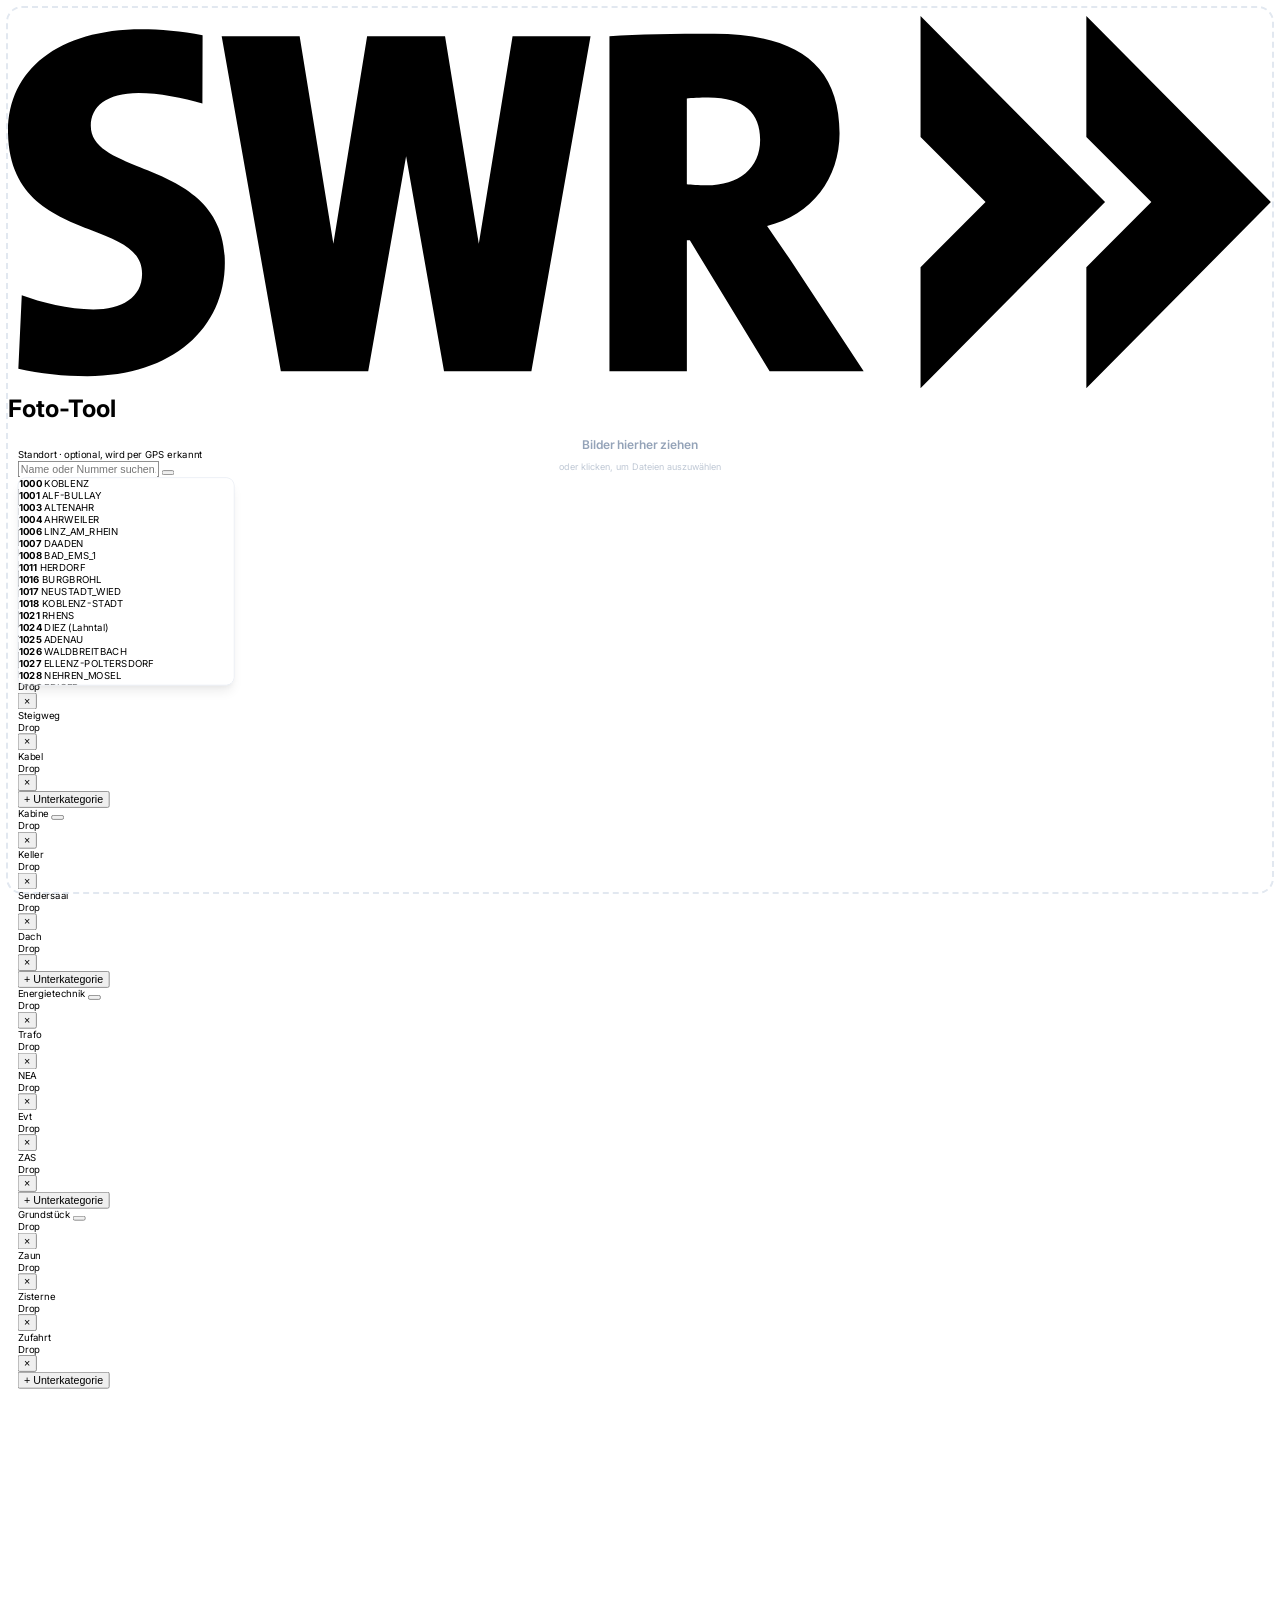
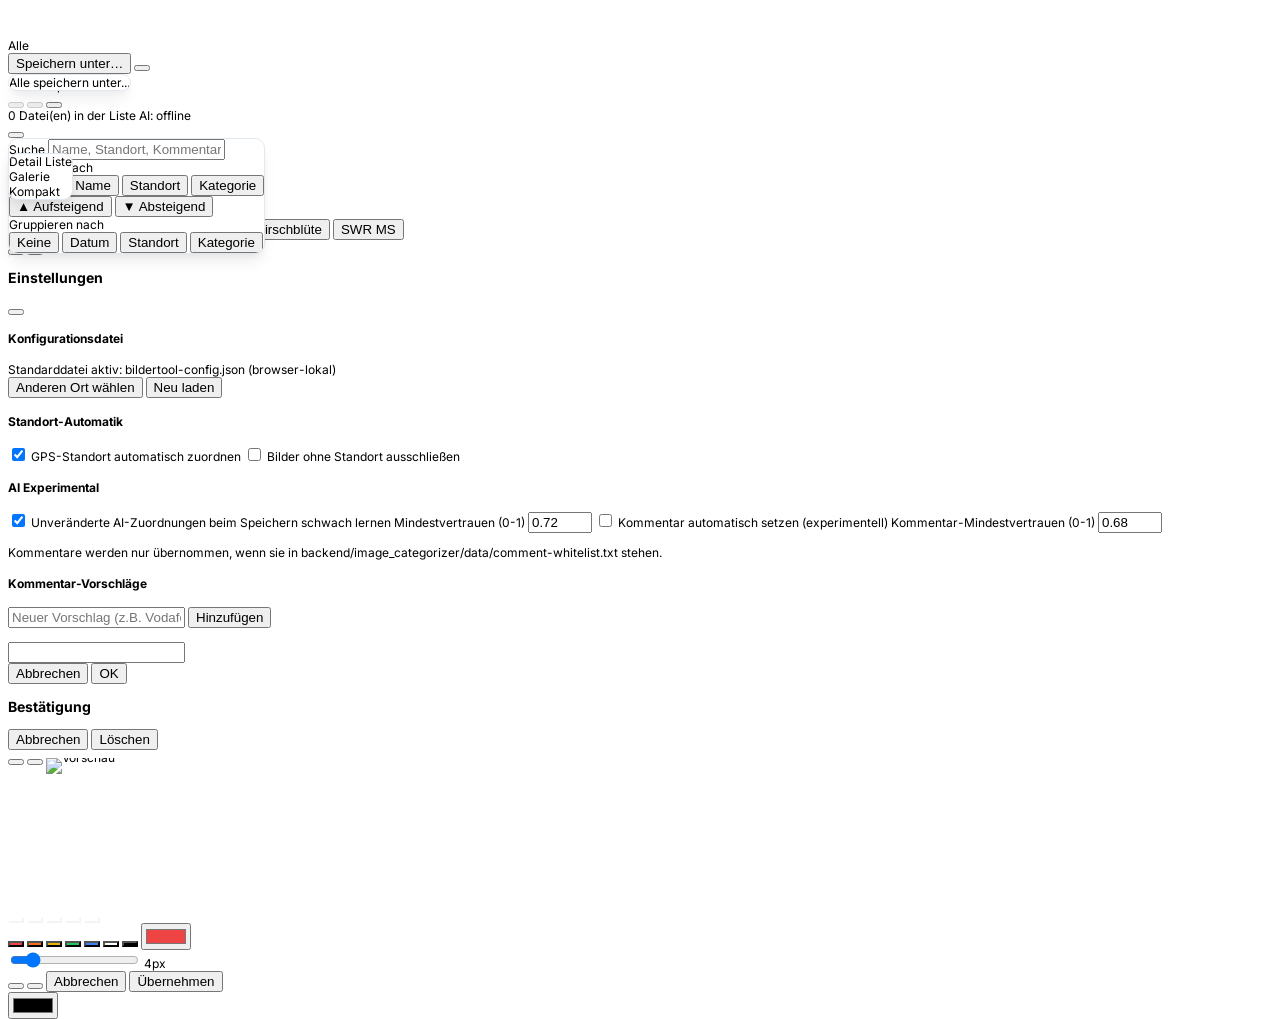
==== commit 9777174f: "AI yeah!" ====
--- a/index.html
+++ b/index.html
@@ -144,6 +144,12 @@
                 <div class="flex items-center gap-2 shrink-0">
                     <span id="status"
                         class="text-xs text-slate-500 dark:text-zinc-400 font-medium truncate max-w-[80px]">0 Dateien</span>
+                    <span id="aiServiceStatus"
+                        class="inline-flex items-center gap-1 rounded-full border border-slate-300 dark:border-zinc-700 bg-white dark:bg-zinc-900 px-2 py-0.5 text-[11px] font-semibold text-slate-500 dark:text-zinc-400"
+                        title="AI Backend Status">
+                        <span class="inline-block w-1.5 h-1.5 rounded-full bg-slate-400 dark:bg-zinc-500"></span>
+                        AI: ...
+                    </span>
                     <!-- Filter / Sort / Group Dropdown -->
 <div class="relative">
                         <button id="filterDropdownTrigger"
@@ -317,6 +323,32 @@
                         <input type="checkbox" id="excludeUnmatchedToggle" class="w-4 h-4 accent-blue-600">
                         Bilder ohne Standort ausschließen
                     </label>
+                </div>
+
+                <div class="rounded-lg border border-amber-200 dark:border-amber-900/40 bg-amber-50/60 dark:bg-amber-950/30 p-3">
+                    <h4 class="text-sm font-semibold text-slate-900 dark:text-zinc-100 mb-2">AI Experimental</h4>
+                    <label class="flex items-center gap-2 text-sm text-slate-700 dark:text-zinc-300 cursor-pointer mb-2 select-none">
+                        <input type="checkbox" id="aiPassiveLearnOnSaveToggle" class="w-4 h-4 accent-blue-600" checked>
+                        Unveränderte AI-Zuordnungen beim Speichern schwach lernen
+                    </label>
+                    <label class="flex items-center justify-between gap-2 text-xs text-slate-600 dark:text-zinc-400 mb-3">
+                        Mindestvertrauen (0-1)
+                        <input id="aiPassiveLearnMinConfidenceInput" type="number" min="0" max="1" step="0.01" value="0.72"
+                            class="w-20 p-1 rounded border border-slate-300 dark:border-zinc-700 bg-white dark:bg-zinc-900 text-slate-800 dark:text-zinc-200" />
+                    </label>
+
+                    <label class="flex items-center gap-2 text-sm text-slate-700 dark:text-zinc-300 cursor-pointer mb-2 select-none">
+                        <input type="checkbox" id="aiAutoCommentEnabledToggle" class="w-4 h-4 accent-blue-600">
+                        Kommentar automatisch setzen (experimentell)
+                    </label>
+                    <label class="flex items-center justify-between gap-2 text-xs text-slate-600 dark:text-zinc-400">
+                        Kommentar-Mindestvertrauen (0-1)
+                        <input id="aiAutoCommentMinConfidenceInput" type="number" min="0" max="1" step="0.01" value="0.68"
+                            class="w-20 p-1 rounded border border-slate-300 dark:border-zinc-700 bg-white dark:bg-zinc-900 text-slate-800 dark:text-zinc-200" />
+                    </label>
+                    <p class="text-[11px] text-slate-500 dark:text-zinc-500 mt-2">
+                        Kommentare werden nur übernommen, wenn sie in backend/image_categorizer/data/comment-whitelist.txt stehen.
+                    </p>
                 </div>
 
                 <div class="rounded-md border border-slate-200 dark:border-zinc-800 bg-white dark:bg-zinc-900 p-4">
@@ -508,6 +540,7 @@
     <script src="js/tabs.js"></script>
     <script src="js/db.js"></script>
     <script src="js/config.js"></script>
+    <script src="js/ai-categorizer.js"></script>
     <script src="js/categories.js"></script>
     <script src="js/file-ingestion.js"></script>
     <script src="js/undo.js"></script>
--- a/styles.css
+++ b/styles.css
@@ -200,6 +200,78 @@
 }
 .drop-badge.hidden { display: none; }
 
+/* ============================================================
+   Toast Variants & Cheerful Animations
+   ============================================================ */
+.toast {
+    position: relative;
+    overflow: hidden;
+}
+
+.toast-ai-learn {
+    border: 1px solid rgba(52, 211, 153, 0.55);
+    background:
+        radial-gradient(circle at 10% 15%, rgba(16, 185, 129, 0.28), transparent 45%),
+        radial-gradient(circle at 95% 75%, rgba(59, 130, 246, 0.24), transparent 48%),
+        linear-gradient(125deg, rgba(2, 132, 199, 0.86), rgba(5, 150, 105, 0.90));
+    color: #f0fdfa;
+    box-shadow: 0 8px 24px rgba(16, 185, 129, 0.28), 0 4px 12px rgba(2, 132, 199, 0.25);
+    animation: toast-cheer-in 320ms cubic-bezier(0.2, 0.9, 0.2, 1.1);
+}
+
+.toast-ai-learn::after {
+    content: '';
+    position: absolute;
+    inset: -20% -60%;
+    background: linear-gradient(105deg, transparent 35%, rgba(255, 255, 255, 0.26) 50%, transparent 65%);
+    transform: translateX(-55%);
+    animation: toast-shimmer 1.8s ease-out 1;
+    pointer-events: none;
+}
+
+.toast-multiplier {
+    display: inline-flex;
+    align-items: center;
+    justify-content: center;
+    min-width: 2rem;
+    height: 1.6rem;
+    padding: 0 0.5rem;
+    border-radius: 9999px;
+    font-size: 0.72rem;
+    font-weight: 800;
+    letter-spacing: 0.02em;
+    color: #0f172a;
+    background: linear-gradient(135deg, #fde68a, #fbbf24);
+    border: 1px solid rgba(255, 255, 255, 0.5);
+    box-shadow: 0 0 0 2px rgba(255, 255, 255, 0.26), 0 6px 16px rgba(251, 191, 36, 0.45);
+    animation: toast-mult-pop 520ms cubic-bezier(0.18, 1.25, 0.38, 1) 1;
+}
+
+@keyframes toast-cheer-in {
+    0% { transform: translateY(8px) scale(0.97); filter: saturate(0.8); }
+    100% { transform: translateY(0) scale(1); filter: saturate(1); }
+}
+
+@keyframes toast-shimmer {
+    0% { transform: translateX(-55%); opacity: 0.0; }
+    22% { opacity: 0.35; }
+    100% { transform: translateX(58%); opacity: 0; }
+}
+
+@keyframes toast-mult-pop {
+    0% { transform: scale(0.65) rotate(-8deg); }
+    60% { transform: scale(1.12) rotate(2deg); }
+    100% { transform: scale(1) rotate(0deg); }
+}
+
+@media (prefers-reduced-motion: reduce) {
+    .toast-ai-learn,
+    .toast-ai-learn::after,
+    .toast-multiplier {
+        animation: none !important;
+    }
+}
+
 #fileListContainer.container-drop-target {
     outline: 2px dashed var(--color-text-muted);
     outline-offset: -4px;
